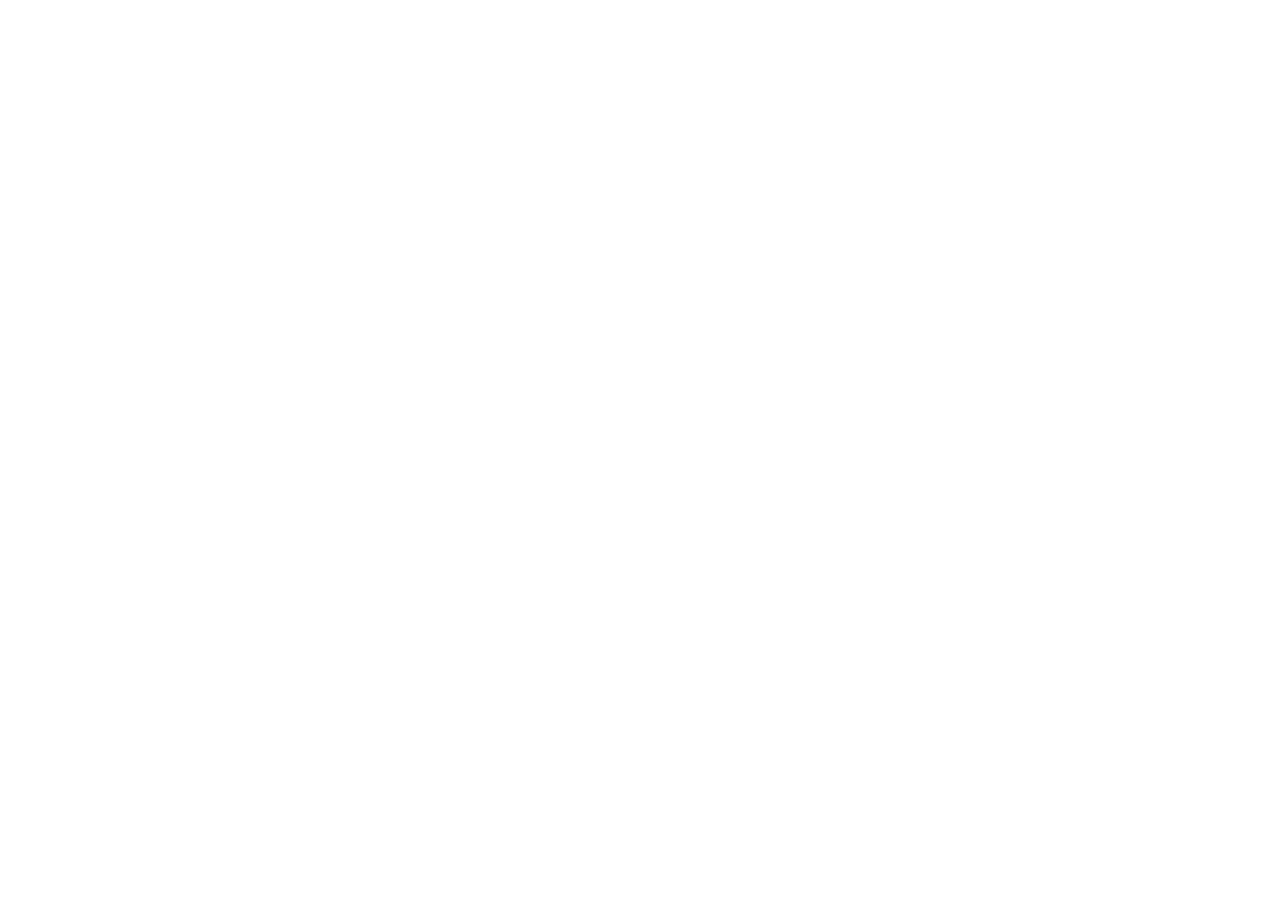
==== index.html @ e89cc383 "v1.0.17" ====
<!doctype html>
<html lang="en">
  <head>
    <meta charset="UTF-8" />
    <link rel="icon" type="image/png" href="/arlet/logo_icon.png" />
    <meta name="viewport" content="width=device-width, initial-scale=1.0" />
    <title>Arlet - Digysoft</title>

    <!-- CSS -->
    <link rel="stylesheet" href="https://cdn.jsdelivr.net/npm/bootstrap-icons@1.11.3/font/bootstrap-icons.min.css">
    <link rel="stylesheet" href="/arlet/charts.min.css">

    <script type="module" crossorigin src="/arlet/assets/index-B8KMs16L.js"></script>
    <link rel="stylesheet" crossorigin href="/arlet/assets/index-BcKcqwCF.css">
  </head>
  <body>
    <div id="root"></div>
  </body>
</html>
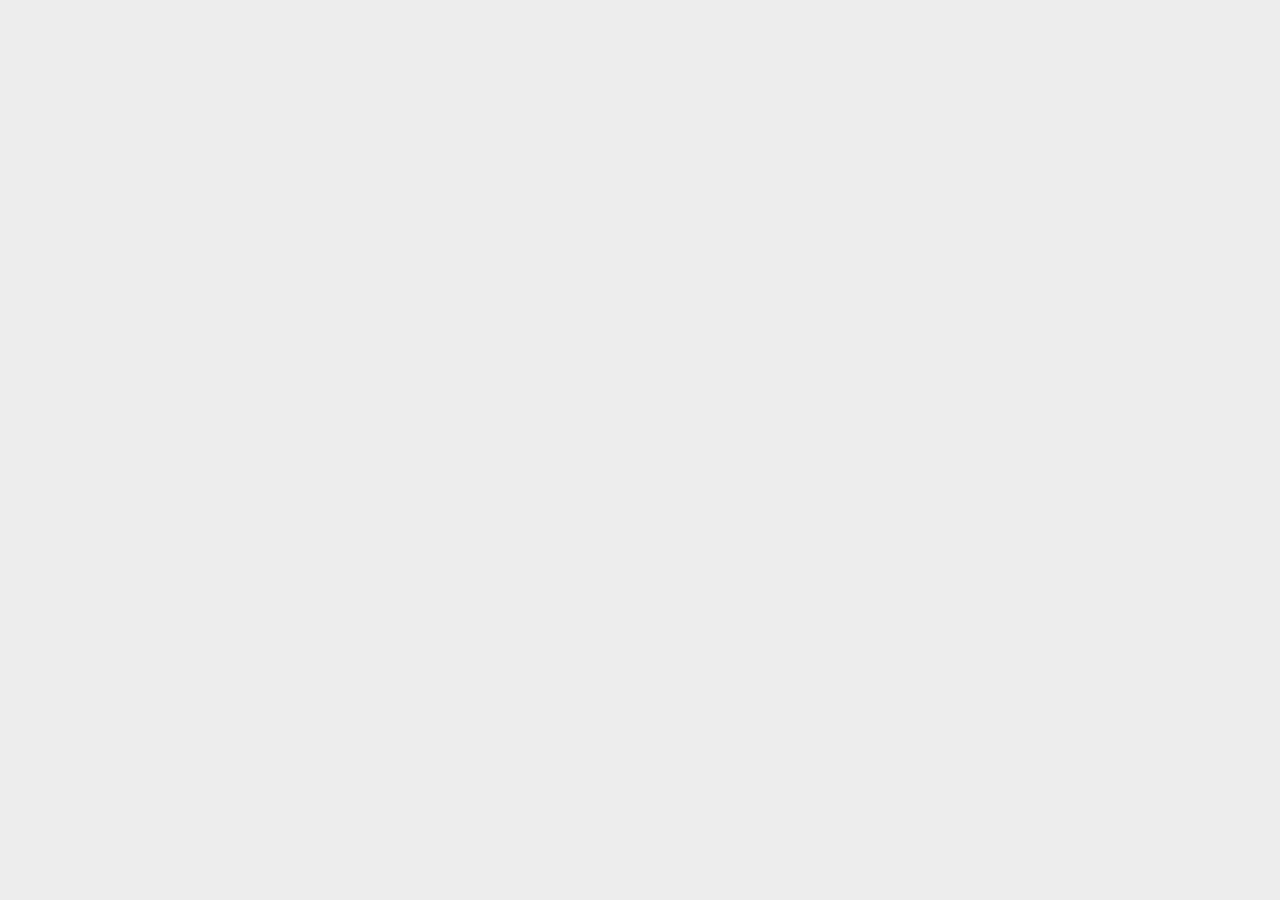
==== commit 635bb9a6: "upd" ====
--- a/index.html
+++ b/index.html
@@ -2,16 +2,16 @@
 <html lang="en">
   <head>
     <meta charset="UTF-8" />
-    <link rel="icon" type="image/png" href="/arlet/logo_icon.png" />
+    <link rel="icon" type="image/png" href="/logo_icon.png" />
     <meta name="viewport" content="width=device-width, initial-scale=1.0" />
     <title>Arlet - Digysoft</title>
 
     <!-- CSS -->
     <link rel="stylesheet" href="https://cdn.jsdelivr.net/npm/bootstrap-icons@1.11.3/font/bootstrap-icons.min.css">
-    <link rel="stylesheet" href="/arlet/charts.min.css">
+    <link rel="stylesheet" href="/charts.min.css">
 
-    <script type="module" crossorigin src="/arlet/assets/index-B8KMs16L.js"></script>
-    <link rel="stylesheet" crossorigin href="/arlet/assets/index-BcKcqwCF.css">
+    <script type="module" crossorigin src="/assets/index-lQNWohNI.js"></script>
+    <link rel="stylesheet" crossorigin href="/assets/index-Amaz5pj3.css">
   </head>
   <body>
     <div id="root"></div>
--- a/charts.min.css
+++ b/charts.min.css
@@ -0,0 +1 @@
+@property --color-1{syntax:"<color>";initial-value:transparent;inherits:true}@property --color-2{syntax:"<color>";initial-value:transparent;inherits:true}@property --color-3{syntax:"<color>";initial-value:transparent;inherits:true}@property --color-4{syntax:"<color>";initial-value:transparent;inherits:true}@property --color-5{syntax:"<color>";initial-value:transparent;inherits:true}@property --color-6{syntax:"<color>";initial-value:transparent;inherits:true}@property --color-7{syntax:"<color>";initial-value:transparent;inherits:true}@property --color-8{syntax:"<color>";initial-value:transparent;inherits:true}@property --color-9{syntax:"<color>";initial-value:transparent;inherits:true}@property --color-10{syntax:"<color>";initial-value:transparent;inherits:true}@property --color{syntax:"<color>";inherits:true}@property --chart-bg-color{syntax:"<color>";inherits:true}@property --aspect-ratio{syntax:"<ratio>";initial-value:auto;inherits:true}@property --labels-size{syntax:"<length>";initial-value:0;inherits:true}@property --labels-align-block{syntax:"<string>";inherits:true}@property --labels-align-inline{syntax:"<string>";inherits:true}@property --primary-axis-width{syntax:"<length>";initial-value:1px;inherits:true}@property --secondary-axes-width{syntax:"<length>";initial-value:1px;inherits:true}@property --data-axes-width{syntax:"<length>";initial-value:1px;inherits:true}@property --legend-border-width{syntax:"<length>";initial-value:1px;inherits:true}@property --primary-axis-style{syntax:"<line-style>";initial-value:solid;inherits:true}@property --secondary-axes-style{syntax:"<line-style>";initial-value:solid;inherits:true}@property --data-axes-style{syntax:"<line-style>";initial-value:solid;inherits:true}@property --legend-border-style{syntax:"<line-style>";initial-value:solid;inherits:true}@property --primary-axis-color{syntax:"<color>";initial-value:transparent;inherits:true}@property --secondary-axes-color{syntax:"<color>";initial-value:transparent;inherits:true}@property --data-axes-color{syntax:"<color>";initial-value:transparent;inherits:true}@property --legend-border-color{syntax:"<color>";initial-value:transparent;inherits:true}@property --start{syntax:"<number>";inherits:true}@property --end{syntax:"<number>";inherits:true}@property --size{syntax:"<number>";inherits:true}@property --line-size{syntax:"<number>";inherits:true}.charts-css{--color-1:rgba(240,50,50,.75);--color-2:rgba(255,180,50,.75);--color-3:rgba(255,220,90,.75);--color-4:rgba(100,210,80,.75);--color-5:rgba(90,165,255,.75);--color-6:rgba(170,90,240,.75);--color-7:hsla(0,0%,71%,.75);--color-8:hsla(0,0%,43%,.75);--color-9:hsla(40,26%,55%,.75);--color-10:rgba(130,50,20,.75);--chart-bg-color:#f5f5f5;--primary-axis-color:#000;--primary-axis-style:solid;--primary-axis-width:1px;--secondary-axes-color:rgba(0,0,0,.15);--secondary-axes-style:solid;--secondary-axes-width:1px;--data-axes-color:rgba(0,0,0,.15);--data-axes-style:solid;--data-axes-width:1px;--legend-border-color:#c8c8c8;--legend-border-style:solid;--legend-border-width:1px;border:0;display:block;height:100%;margin:0 auto;padding:0;position:relative;-webkit-print-color-adjust:exact;print-color-adjust:exact;width:100%}.charts-css,.charts-css *,.charts-css ::after,.charts-css ::before,.charts-css::after,.charts-css::before{-webkit-box-sizing:border-box;box-sizing:border-box}table.charts-css{background-color:transparent;border-collapse:collapse;border-spacing:0;empty-cells:show;overflow:initial}table.charts-css caption,table.charts-css colgroup,table.charts-css tbody,table.charts-css td,table.charts-css th,table.charts-css thead,table.charts-css tr{background-color:transparent;border:0;display:block;margin:0;padding:0}.charts-css.area.show-labels th.hide-label,.charts-css.area.show-labels tr.hide-label th,.charts-css.area:not(.show-labels) tbody tr th,.charts-css.bar.show-labels th.hide-label,.charts-css.bar.show-labels tr.hide-label th,.charts-css.bar:not(.show-labels) tbody tr th,.charts-css.column.show-labels th.hide-label,.charts-css.column.show-labels tr.hide-label th,.charts-css.column:not(.show-labels) tbody tr th,.charts-css.hide-data .data,.charts-css.hide-data .data:not(:focus):not(:focus-within),.charts-css.line.show-labels th.hide-label,.charts-css.line.show-labels tr.hide-label th,.charts-css.line:not(.show-labels) tbody tr th,.charts-css.pie tbody tr th,.charts-css.polar tbody tr,.charts-css.radar tbody tr,.charts-css.radial tbody tr,.charts-css:not(.show-heading) caption,table.charts-css colgroup,table.charts-css tfoot,table.charts-css thead{clip:rect(0,0,0,0);border:0;-webkit-clip-path:inset(50%);clip-path:inset(50%);height:1px;margin:-1px;overflow:hidden;padding:0;position:absolute;white-space:nowrap;width:1px}table.charts-css tbody{position:relative}ol.charts-css,ul.charts-css{list-style-type:none}ol.charts-css li,ul.charts-css li{border:0;margin:0;padding:0}.charts-css.show-heading caption{display:block;width:100%}.charts-css.area tbody tr td:nth-of-type(10n+1)::before,.charts-css.bar tbody tr:nth-of-type(10n+1) td,.charts-css.bar.multiple tbody tr td:nth-of-type(10n+1),.charts-css.column tbody tr:nth-of-type(10n+1) td,.charts-css.column.multiple tbody tr td:nth-of-type(10n+1),.charts-css.line tbody tr td:nth-of-type(10n+1)::before{background:var(--color,var(--color-1))}.charts-css.pie tbody tr:nth-of-type(10n+1) td,.charts-css.pie.multiple tbody tr td:nth-of-type(10n+1){--c:var(--color,var(--color-1,transparent))}.charts-css.area tbody tr td:nth-of-type(10n+2)::before,.charts-css.bar tbody tr:nth-of-type(10n+2) td,.charts-css.bar.multiple tbody tr td:nth-of-type(10n+2),.charts-css.column tbody tr:nth-of-type(10n+2) td,.charts-css.column.multiple tbody tr td:nth-of-type(10n+2),.charts-css.line tbody tr td:nth-of-type(10n+2)::before{background:var(--color,var(--color-2))}.charts-css.pie tbody tr:nth-of-type(10n+2) td,.charts-css.pie.multiple tbody tr td:nth-of-type(10n+2){--c:var(--color,var(--color-2,transparent))}.charts-css.area tbody tr td:nth-of-type(10n+3)::before,.charts-css.bar tbody tr:nth-of-type(10n+3) td,.charts-css.bar.multiple tbody tr td:nth-of-type(10n+3),.charts-css.column tbody tr:nth-of-type(10n+3) td,.charts-css.column.multiple tbody tr td:nth-of-type(10n+3),.charts-css.line tbody tr td:nth-of-type(10n+3)::before{background:var(--color,var(--color-3))}.charts-css.pie tbody tr:nth-of-type(10n+3) td,.charts-css.pie.multiple tbody tr td:nth-of-type(10n+3){--c:var(--color,var(--color-3,transparent))}.charts-css.area tbody tr td:nth-of-type(10n+4)::before,.charts-css.bar tbody tr:nth-of-type(10n+4) td,.charts-css.bar.multiple tbody tr td:nth-of-type(10n+4),.charts-css.column tbody tr:nth-of-type(10n+4) td,.charts-css.column.multiple tbody tr td:nth-of-type(10n+4),.charts-css.line tbody tr td:nth-of-type(10n+4)::before{background:var(--color,var(--color-4))}.charts-css.pie tbody tr:nth-of-type(10n+4) td,.charts-css.pie.multiple tbody tr td:nth-of-type(10n+4){--c:var(--color,var(--color-4,transparent))}.charts-css.area tbody tr td:nth-of-type(10n+5)::before,.charts-css.bar tbody tr:nth-of-type(10n+5) td,.charts-css.bar.multiple tbody tr td:nth-of-type(10n+5),.charts-css.column tbody tr:nth-of-type(10n+5) td,.charts-css.column.multiple tbody tr td:nth-of-type(10n+5),.charts-css.line tbody tr td:nth-of-type(10n+5)::before{background:var(--color,var(--color-5))}.charts-css.pie tbody tr:nth-of-type(10n+5) td,.charts-css.pie.multiple tbody tr td:nth-of-type(10n+5){--c:var(--color,var(--color-5,transparent))}.charts-css.area tbody tr td:nth-of-type(10n+6)::before,.charts-css.bar tbody tr:nth-of-type(10n+6) td,.charts-css.bar.multiple tbody tr td:nth-of-type(10n+6),.charts-css.column tbody tr:nth-of-type(10n+6) td,.charts-css.column.multiple tbody tr td:nth-of-type(10n+6),.charts-css.line tbody tr td:nth-of-type(10n+6)::before{background:var(--color,var(--color-6))}.charts-css.pie tbody tr:nth-of-type(10n+6) td,.charts-css.pie.multiple tbody tr td:nth-of-type(10n+6){--c:var(--color,var(--color-6,transparent))}.charts-css.area tbody tr td:nth-of-type(10n+7)::before,.charts-css.bar tbody tr:nth-of-type(10n+7) td,.charts-css.bar.multiple tbody tr td:nth-of-type(10n+7),.charts-css.column tbody tr:nth-of-type(10n+7) td,.charts-css.column.multiple tbody tr td:nth-of-type(10n+7),.charts-css.line tbody tr td:nth-of-type(10n+7)::before{background:var(--color,var(--color-7))}.charts-css.pie tbody tr:nth-of-type(10n+7) td,.charts-css.pie.multiple tbody tr td:nth-of-type(10n+7){--c:var(--color,var(--color-7,transparent))}.charts-css.area tbody tr td:nth-of-type(10n+8)::before,.charts-css.bar tbody tr:nth-of-type(10n+8) td,.charts-css.bar.multiple tbody tr td:nth-of-type(10n+8),.charts-css.column tbody tr:nth-of-type(10n+8) td,.charts-css.column.multiple tbody tr td:nth-of-type(10n+8),.charts-css.line tbody tr td:nth-of-type(10n+8)::before{background:var(--color,var(--color-8))}.charts-css.pie tbody tr:nth-of-type(10n+8) td,.charts-css.pie.multiple tbody tr td:nth-of-type(10n+8){--c:var(--color,var(--color-8,transparent))}.charts-css.area tbody tr td:nth-of-type(10n+9)::before,.charts-css.bar tbody tr:nth-of-type(10n+9) td,.charts-css.bar.multiple tbody tr td:nth-of-type(10n+9),.charts-css.column tbody tr:nth-of-type(10n+9) td,.charts-css.column.multiple tbody tr td:nth-of-type(10n+9),.charts-css.line tbody tr td:nth-of-type(10n+9)::before{background:var(--color,var(--color-9))}.charts-css.pie tbody tr:nth-of-type(10n+9) td,.charts-css.pie.multiple tbody tr td:nth-of-type(10n+9){--c:var(--color,var(--color-9,transparent))}.charts-css.area tbody tr td:nth-of-type(10n+10)::before,.charts-css.bar tbody tr:nth-of-type(10n+10) td,.charts-css.bar.multiple tbody tr td:nth-of-type(10n+10),.charts-css.column tbody tr:nth-of-type(10n+10) td,.charts-css.column.multiple tbody tr td:nth-of-type(10n+10),.charts-css.line tbody tr td:nth-of-type(10n+10)::before{background:var(--color,var(--color-10))}.charts-css.pie tbody tr:nth-of-type(10n+10) td,.charts-css.pie.multiple tbody tr td:nth-of-type(10n+10){--c:var(--color,var(--color-10,transparent))}.charts-css .data{display:-webkit-box;display:-ms-flexbox;display:flex}.charts-css.show-data-on-hover .data{opacity:0;-webkit-transition-duration:.3s;transition-duration:.3s}.charts-css.pie.show-data-on-hover tbody:hover .data,.charts-css.polar.show-data-on-hover tbody:hover .data,.charts-css.radar.show-data-on-hover tbody:hover .data,.charts-css.radial.show-data-on-hover tbody:hover .data,.charts-css.show-data-on-hover tr:hover .data{opacity:1;-webkit-transition-duration:.3s;transition-duration:.3s}.charts-css.bar.data-center tbody tr td,.charts-css.column.data-center tbody tr td{--data-position:center}.charts-css.bar.data-end.reverse tbody tr td,.charts-css.bar.data-outside.reverse tbody tr td,.charts-css.bar.data-start:not(.reverse) tbody tr td,.charts-css.column.data-end:not(.reverse) tbody tr td,.charts-css.column.data-outside:not(.reverse) tbody tr td,.charts-css.column.data-start.reverse tbody tr td{--data-position:flex-start}.charts-css.bar.data-end:not(.reverse) tbody tr td,.charts-css.bar.data-outside:not(.reverse) tbody tr td,.charts-css.bar.data-start.reverse tbody tr td,.charts-css.column.data-end.reverse tbody tr td,.charts-css.column.data-outside.reverse tbody tr td,.charts-css.column.data-start:not(.reverse) tbody tr td{--data-position:flex-end}.charts-css.bar.data-outside:not(.reverse) tbody tr td .data{-webkit-transform:translateX(100%);transform:translateX(100%)}.charts-css.bar.data-outside.reverse tbody tr td .data{-webkit-transform:translateX(-100%);transform:translateX(-100%)}.charts-css.column.data-outside:not(.reverse) tbody tr td .data,.charts-css.column:not(.reverse) tbody tr td .data.outside{-webkit-transform:translateY(-100%);transform:translateY(-100%)}.charts-css.column.data-outside.reverse tbody tr td .data,.charts-css.column.reverse tbody tr td .data.outside{-webkit-transform:translateY(100%);transform:translateY(100%)}.charts-css.area.reverse tbody tr td .data.inside,.charts-css.area.reverse tbody tr td.inside .data,.charts-css.area:not(.reverse) tbody tr td .data.inside,.charts-css.area:not(.reverse) tbody tr td.inside .data,.charts-css.bar.reverse tbody tr td .data.inside,.charts-css.bar.reverse tbody tr td.inside .data,.charts-css.bar:not(.reverse) tbody tr td .data.inside,.charts-css.bar:not(.reverse) tbody tr td.inside .data,.charts-css.column.reverse tbody tr td .data.inside,.charts-css.column.reverse tbody tr td.inside .data,.charts-css.column:not(.reverse) tbody tr td .data.inside,.charts-css.column:not(.reverse) tbody tr td.inside .data,.charts-css.line.reverse tbody tr td .data.inside,.charts-css.line.reverse tbody tr td.inside .data,.charts-css.line:not(.reverse) tbody tr td .data.inside,.charts-css.line:not(.reverse) tbody tr td.inside .data{-webkit-transform:unset;transform:unset}.charts-css.bar{--labels-size:80px}.charts-css.area:not(.show-labels),.charts-css.bar:not(.show-labels),.charts-css.column:not(.show-labels),.charts-css.line:not(.show-labels){--labels-size:0}.charts-css.bar.show-labels tbody tr th{-webkit-box-orient:horizontal;-webkit-box-direction:normal;-webkit-box-align:var(--labels-align-block,center);-ms-flex-align:var(--labels-align-block,center);align-items:var(--labels-align-block,center);display:-webkit-box;display:-ms-flexbox;display:flex;-ms-flex-direction:row;flex-direction:row;gap:5px}.charts-css.bar.show-labels.reverse.reverse-labels tbody tr th,.charts-css.bar.show-labels:not(.reverse):not(.reverse-labels) tbody tr th{-webkit-box-pack:var(--labels-align-inline,flex-start);-ms-flex-pack:var(--labels-align-inline,flex-start);justify-content:var(--labels-align-inline,flex-start)}.charts-css.bar.show-labels.reverse:not(.reverse-labels) tbody tr th,.charts-css.bar.show-labels:not(.reverse).reverse-labels tbody tr th{-webkit-box-pack:var(--labels-align-inline,flex-end);-ms-flex-pack:var(--labels-align-inline,flex-end);justify-content:var(--labels-align-inline,flex-end)}.charts-css.area,.charts-css.column,.charts-css.line{--labels-size:1.5rem}.charts-css.area.show-labels tbody tr th,.charts-css.column.show-labels tbody tr th,.charts-css.line.show-labels tbody tr th{-webkit-box-orient:vertical;-webkit-box-direction:normal;-webkit-box-align:var(--labels-align-inline,center);-ms-flex-align:var(--labels-align-inline,center);align-items:var(--labels-align-inline,center);display:-webkit-box;display:-ms-flexbox;display:flex;-ms-flex-direction:column;flex-direction:column}.charts-css.area.show-labels.reverse.reverse-labels tbody tr th,.charts-css.area.show-labels:not(.reverse):not(.reverse-labels) tbody tr th,.charts-css.column.show-labels.reverse.reverse-labels tbody tr th,.charts-css.column.show-labels:not(.reverse):not(.reverse-labels) tbody tr th,.charts-css.line.show-labels.reverse.reverse-labels tbody tr th,.charts-css.line.show-labels:not(.reverse):not(.reverse-labels) tbody tr th{-webkit-box-pack:var(--labels-align-block,flex-end);-ms-flex-pack:var(--labels-align-block,flex-end);justify-content:var(--labels-align-block,flex-end)}.charts-css.area.show-labels.reverse:not(.reverse-labels) tbody tr th,.charts-css.area.show-labels:not(.reverse).reverse-labels tbody tr th,.charts-css.column.show-labels.reverse:not(.reverse-labels) tbody tr th,.charts-css.column.show-labels:not(.reverse).reverse-labels tbody tr th,.charts-css.line.show-labels.reverse:not(.reverse-labels) tbody tr th,.charts-css.line.show-labels:not(.reverse).reverse-labels tbody tr th{-webkit-box-pack:var(--labels-align-block,flex-start);-ms-flex-pack:var(--labels-align-block,flex-start);justify-content:var(--labels-align-block,flex-start)}.charts-css.area.labels-align-inline-start tbody tr th,.charts-css.bar.labels-align-inline-start tbody tr th,.charts-css.column.labels-align-inline-start tbody tr th,.charts-css.line.labels-align-inline-start tbody tr th{--labels-align-inline:flex-start}.charts-css.area.labels-align-inline-end tbody tr th,.charts-css.bar.labels-align-inline-end tbody tr th,.charts-css.column.labels-align-inline-end tbody tr th,.charts-css.line.labels-align-inline-end tbody tr th{--labels-align-inline:flex-end}.charts-css.area.labels-align-inline-center tbody tr th,.charts-css.bar.labels-align-inline-center tbody tr th,.charts-css.column.labels-align-inline-center tbody tr th,.charts-css.line.labels-align-inline-center tbody tr th{--labels-align-inline:center}.charts-css.area.labels-align-block-start tbody tr th,.charts-css.bar.labels-align-block-start tbody tr th,.charts-css.column.labels-align-block-start tbody tr th,.charts-css.line.labels-align-block-start tbody tr th{--labels-align-block:flex-start}.charts-css.area.labels-align-block-end tbody tr th,.charts-css.bar.labels-align-block-end tbody tr th,.charts-css.column.labels-align-block-end tbody tr th,.charts-css.line.labels-align-block-end tbody tr th{--labels-align-block:flex-end}.charts-css.area.labels-align-block-center tbody tr th,.charts-css.bar.labels-align-block-center tbody tr th,.charts-css.column.labels-align-block-center tbody tr th,.charts-css.line.labels-align-block-center tbody tr th{--labels-align-block:center}.charts-css.area.show-primary-axis:not(.reverse) tbody tr,.charts-css.column.show-primary-axis:not(.reverse) tbody tr,.charts-css.line.show-primary-axis:not(.reverse) tbody tr{-webkit-border-after:var(--primary-axis-width) var(--primary-axis-style) var(--primary-axis-color);border-block-end:var(--primary-axis-width) var(--primary-axis-style) var(--primary-axis-color)}.charts-css.area.show-primary-axis.reverse tbody tr,.charts-css.column.show-primary-axis.reverse tbody tr,.charts-css.line.show-primary-axis.reverse tbody tr{-webkit-border-before:var(--primary-axis-width) var(--primary-axis-style) var(--primary-axis-color);border-block-start:var(--primary-axis-width) var(--primary-axis-style) var(--primary-axis-color)}.charts-css.area.show-1-secondary-axes:not(.reverse) tbody tr,.charts-css.column.show-1-secondary-axes:not(.reverse) tbody tr,.charts-css.line.show-1-secondary-axes:not(.reverse) tbody tr{background-image:-webkit-gradient(linear,left top,left bottom,from(var(--secondary-axes-color)),to(transparent));background-image:linear-gradient(var(--secondary-axes-color) var(--secondary-axes-width),transparent var(--secondary-axes-width));background-size:100% calc(100% / 1)}.charts-css.area.show-1-secondary-axes.reverse tbody tr,.charts-css.column.show-1-secondary-axes.reverse tbody tr,.charts-css.line.show-1-secondary-axes.reverse tbody tr{background-image:-webkit-gradient(linear,left bottom,left top,from(var(--secondary-axes-color)),to(transparent));background-image:linear-gradient(0deg,var(--secondary-axes-color) var(--secondary-axes-width),transparent var(--secondary-axes-width));background-size:100% calc(100% / 1)}.charts-css.area.show-2-secondary-axes:not(.reverse) tbody tr,.charts-css.column.show-2-secondary-axes:not(.reverse) tbody tr,.charts-css.line.show-2-secondary-axes:not(.reverse) tbody tr{background-image:-webkit-gradient(linear,left top,left bottom,from(var(--secondary-axes-color)),to(transparent));background-image:linear-gradient(var(--secondary-axes-color) var(--secondary-axes-width),transparent var(--secondary-axes-width));background-size:100% calc(100% / 2)}.charts-css.area.show-2-secondary-axes.reverse tbody tr,.charts-css.column.show-2-secondary-axes.reverse tbody tr,.charts-css.line.show-2-secondary-axes.reverse tbody tr{background-image:-webkit-gradient(linear,left bottom,left top,from(var(--secondary-axes-color)),to(transparent));background-image:linear-gradient(0deg,var(--secondary-axes-color) var(--secondary-axes-width),transparent var(--secondary-axes-width));background-size:100% calc(100% / 2)}.charts-css.area.show-3-secondary-axes:not(.reverse) tbody tr,.charts-css.column.show-3-secondary-axes:not(.reverse) tbody tr,.charts-css.line.show-3-secondary-axes:not(.reverse) tbody tr{background-image:-webkit-gradient(linear,left top,left bottom,from(var(--secondary-axes-color)),to(transparent));background-image:linear-gradient(var(--secondary-axes-color) var(--secondary-axes-width),transparent var(--secondary-axes-width));background-size:100% calc(100% / 3)}.charts-css.area.show-3-secondary-axes.reverse tbody tr,.charts-css.column.show-3-secondary-axes.reverse tbody tr,.charts-css.line.show-3-secondary-axes.reverse tbody tr{background-image:-webkit-gradient(linear,left bottom,left top,from(var(--secondary-axes-color)),to(transparent));background-image:linear-gradient(0deg,var(--secondary-axes-color) var(--secondary-axes-width),transparent var(--secondary-axes-width));background-size:100% calc(100% / 3)}.charts-css.area.show-4-secondary-axes:not(.reverse) tbody tr,.charts-css.column.show-4-secondary-axes:not(.reverse) tbody tr,.charts-css.line.show-4-secondary-axes:not(.reverse) tbody tr{background-image:-webkit-gradient(linear,left top,left bottom,from(var(--secondary-axes-color)),to(transparent));background-image:linear-gradient(var(--secondary-axes-color) var(--secondary-axes-width),transparent var(--secondary-axes-width));background-size:100% calc(100% / 4)}.charts-css.area.show-4-secondary-axes.reverse tbody tr,.charts-css.column.show-4-secondary-axes.reverse tbody tr,.charts-css.line.show-4-secondary-axes.reverse tbody tr{background-image:-webkit-gradient(linear,left bottom,left top,from(var(--secondary-axes-color)),to(transparent));background-image:linear-gradient(0deg,var(--secondary-axes-color) var(--secondary-axes-width),transparent var(--secondary-axes-width));background-size:100% calc(100% / 4)}.charts-css.area.show-5-secondary-axes:not(.reverse) tbody tr,.charts-css.column.show-5-secondary-axes:not(.reverse) tbody tr,.charts-css.line.show-5-secondary-axes:not(.reverse) tbody tr{background-image:-webkit-gradient(linear,left top,left bottom,from(var(--secondary-axes-color)),to(transparent));background-image:linear-gradient(var(--secondary-axes-color) var(--secondary-axes-width),transparent var(--secondary-axes-width));background-size:100% calc(100% / 5)}.charts-css.area.show-5-secondary-axes.reverse tbody tr,.charts-css.column.show-5-secondary-axes.reverse tbody tr,.charts-css.line.show-5-secondary-axes.reverse tbody tr{background-image:-webkit-gradient(linear,left bottom,left top,from(var(--secondary-axes-color)),to(transparent));background-image:linear-gradient(0deg,var(--secondary-axes-color) var(--secondary-axes-width),transparent var(--secondary-axes-width));background-size:100% calc(100% / 5)}.charts-css.area.show-6-secondary-axes:not(.reverse) tbody tr,.charts-css.column.show-6-secondary-axes:not(.reverse) tbody tr,.charts-css.line.show-6-secondary-axes:not(.reverse) tbody tr{background-image:-webkit-gradient(linear,left top,left bottom,from(var(--secondary-axes-color)),to(transparent));background-image:linear-gradient(var(--secondary-axes-color) var(--secondary-axes-width),transparent var(--secondary-axes-width));background-size:100% calc(100% / 6)}.charts-css.area.show-6-secondary-axes.reverse tbody tr,.charts-css.column.show-6-secondary-axes.reverse tbody tr,.charts-css.line.show-6-secondary-axes.reverse tbody tr{background-image:-webkit-gradient(linear,left bottom,left top,from(var(--secondary-axes-color)),to(transparent));background-image:linear-gradient(0deg,var(--secondary-axes-color) var(--secondary-axes-width),transparent var(--secondary-axes-width));background-size:100% calc(100% / 6)}.charts-css.area.show-7-secondary-axes:not(.reverse) tbody tr,.charts-css.column.show-7-secondary-axes:not(.reverse) tbody tr,.charts-css.line.show-7-secondary-axes:not(.reverse) tbody tr{background-image:-webkit-gradient(linear,left top,left bottom,from(var(--secondary-axes-color)),to(transparent));background-image:linear-gradient(var(--secondary-axes-color) var(--secondary-axes-width),transparent var(--secondary-axes-width));background-size:100% calc(100% / 7)}.charts-css.area.show-7-secondary-axes.reverse tbody tr,.charts-css.column.show-7-secondary-axes.reverse tbody tr,.charts-css.line.show-7-secondary-axes.reverse tbody tr{background-image:-webkit-gradient(linear,left bottom,left top,from(var(--secondary-axes-color)),to(transparent));background-image:linear-gradient(0deg,var(--secondary-axes-color) var(--secondary-axes-width),transparent var(--secondary-axes-width));background-size:100% calc(100% / 7)}.charts-css.area.show-8-secondary-axes:not(.reverse) tbody tr,.charts-css.column.show-8-secondary-axes:not(.reverse) tbody tr,.charts-css.line.show-8-secondary-axes:not(.reverse) tbody tr{background-image:-webkit-gradient(linear,left top,left bottom,from(var(--secondary-axes-color)),to(transparent));background-image:linear-gradient(var(--secondary-axes-color) var(--secondary-axes-width),transparent var(--secondary-axes-width));background-size:100% calc(100% / 8)}.charts-css.area.show-8-secondary-axes.reverse tbody tr,.charts-css.column.show-8-secondary-axes.reverse tbody tr,.charts-css.line.show-8-secondary-axes.reverse tbody tr{background-image:-webkit-gradient(linear,left bottom,left top,from(var(--secondary-axes-color)),to(transparent));background-image:linear-gradient(0deg,var(--secondary-axes-color) var(--secondary-axes-width),transparent var(--secondary-axes-width));background-size:100% calc(100% / 8)}.charts-css.area.show-9-secondary-axes:not(.reverse) tbody tr,.charts-css.column.show-9-secondary-axes:not(.reverse) tbody tr,.charts-css.line.show-9-secondary-axes:not(.reverse) tbody tr{background-image:-webkit-gradient(linear,left top,left bottom,from(var(--secondary-axes-color)),to(transparent));background-image:linear-gradient(var(--secondary-axes-color) var(--secondary-axes-width),transparent var(--secondary-axes-width));background-size:100% calc(100% / 9)}.charts-css.area.show-9-secondary-axes.reverse tbody tr,.charts-css.column.show-9-secondary-axes.reverse tbody tr,.charts-css.line.show-9-secondary-axes.reverse tbody tr{background-image:-webkit-gradient(linear,left bottom,left top,from(var(--secondary-axes-color)),to(transparent));background-image:linear-gradient(0deg,var(--secondary-axes-color) var(--secondary-axes-width),transparent var(--secondary-axes-width));background-size:100% calc(100% / 9)}.charts-css.area.show-10-secondary-axes:not(.reverse) tbody tr,.charts-css.column.show-10-secondary-axes:not(.reverse) tbody tr,.charts-css.line.show-10-secondary-axes:not(.reverse) tbody tr{background-image:-webkit-gradient(linear,left top,left bottom,from(var(--secondary-axes-color)),to(transparent));background-image:linear-gradient(var(--secondary-axes-color) var(--secondary-axes-width),transparent var(--secondary-axes-width));background-size:100% calc(100% / 10)}.charts-css.area.show-10-secondary-axes.reverse tbody tr,.charts-css.column.show-10-secondary-axes.reverse tbody tr,.charts-css.line.show-10-secondary-axes.reverse tbody tr{background-image:-webkit-gradient(linear,left bottom,left top,from(var(--secondary-axes-color)),to(transparent));background-image:linear-gradient(0deg,var(--secondary-axes-color) var(--secondary-axes-width),transparent var(--secondary-axes-width));background-size:100% calc(100% / 10)}.charts-css.area.show-data-axes tbody tr,.charts-css.area.show-dataset-axes tbody tr td,.charts-css.column.show-data-axes tbody tr,.charts-css.column.show-dataset-axes tbody tr td,.charts-css.line.show-data-axes tbody tr,.charts-css.line.show-dataset-axes tbody tr td{-webkit-border-end:var(--data-axes-width) var(--data-axes-style) var(--data-axes-color);border-inline-end:var(--data-axes-width) var(--data-axes-style) var(--data-axes-color)}.charts-css.area.show-data-axes.reverse-data tbody tr:last-of-type,.charts-css.area.show-data-axes:not(.reverse-data) tbody tr:first-of-type,.charts-css.area.show-dataset-axes.reverse-data tbody tr:last-of-type td,.charts-css.area.show-dataset-axes:not(.reverse-data) tbody tr:first-of-type td,.charts-css.column.show-data-axes.reverse-data tbody tr:last-of-type,.charts-css.column.show-data-axes:not(.reverse-data) tbody tr:first-of-type,.charts-css.column.show-dataset-axes.reverse-data tbody tr:last-of-type td,.charts-css.column.show-dataset-axes:not(.reverse-data) tbody tr:first-of-type td,.charts-css.line.show-data-axes.reverse-data tbody tr:last-of-type,.charts-css.line.show-data-axes:not(.reverse-data) tbody tr:first-of-type,.charts-css.line.show-dataset-axes.reverse-data tbody tr:last-of-type td,.charts-css.line.show-dataset-axes:not(.reverse-data) tbody tr:first-of-type td{-webkit-border-start:var(--data-axes-width) var(--data-axes-style) var(--data-axes-color);border-inline-start:var(--data-axes-width) var(--data-axes-style) var(--data-axes-color)}.charts-css.bar.show-primary-axis:not(.reverse) tbody tr{-webkit-border-start:var(--primary-axis-width) var(--primary-axis-style) var(--primary-axis-color);border-inline-start:var(--primary-axis-width) var(--primary-axis-style) var(--primary-axis-color)}.charts-css.bar.show-primary-axis.reverse tbody tr{-webkit-border-end:var(--primary-axis-width) var(--primary-axis-style) var(--primary-axis-color);border-inline-end:var(--primary-axis-width) var(--primary-axis-style) var(--primary-axis-color)}.charts-css.bar.show-1-secondary-axes:not(.reverse) tbody tr{background-image:-webkit-gradient(linear,right top,left top,from(var(--secondary-axes-color)),to(transparent));background-image:linear-gradient(-90deg,var(--secondary-axes-color) var(--secondary-axes-width),transparent var(--secondary-axes-width));background-size:calc(100% / 1) 100%}.charts-css.bar.show-1-secondary-axes.reverse tbody tr{background-image:-webkit-gradient(linear,left top,right top,from(var(--secondary-axes-color)),to(transparent));background-image:linear-gradient(90deg,var(--secondary-axes-color) var(--secondary-axes-width),transparent var(--secondary-axes-width));background-size:calc(100% / 1) 100%}.charts-css.bar.show-2-secondary-axes:not(.reverse) tbody tr{background-image:-webkit-gradient(linear,right top,left top,from(var(--secondary-axes-color)),to(transparent));background-image:linear-gradient(-90deg,var(--secondary-axes-color) var(--secondary-axes-width),transparent var(--secondary-axes-width));background-size:calc(100% / 2) 100%}.charts-css.bar.show-2-secondary-axes.reverse tbody tr{background-image:-webkit-gradient(linear,left top,right top,from(var(--secondary-axes-color)),to(transparent));background-image:linear-gradient(90deg,var(--secondary-axes-color) var(--secondary-axes-width),transparent var(--secondary-axes-width));background-size:calc(100% / 2) 100%}.charts-css.bar.show-3-secondary-axes:not(.reverse) tbody tr{background-image:-webkit-gradient(linear,right top,left top,from(var(--secondary-axes-color)),to(transparent));background-image:linear-gradient(-90deg,var(--secondary-axes-color) var(--secondary-axes-width),transparent var(--secondary-axes-width));background-size:calc(100% / 3) 100%}.charts-css.bar.show-3-secondary-axes.reverse tbody tr{background-image:-webkit-gradient(linear,left top,right top,from(var(--secondary-axes-color)),to(transparent));background-image:linear-gradient(90deg,var(--secondary-axes-color) var(--secondary-axes-width),transparent var(--secondary-axes-width));background-size:calc(100% / 3) 100%}.charts-css.bar.show-4-secondary-axes:not(.reverse) tbody tr{background-image:-webkit-gradient(linear,right top,left top,from(var(--secondary-axes-color)),to(transparent));background-image:linear-gradient(-90deg,var(--secondary-axes-color) var(--secondary-axes-width),transparent var(--secondary-axes-width));background-size:calc(100% / 4) 100%}.charts-css.bar.show-4-secondary-axes.reverse tbody tr{background-image:-webkit-gradient(linear,left top,right top,from(var(--secondary-axes-color)),to(transparent));background-image:linear-gradient(90deg,var(--secondary-axes-color) var(--secondary-axes-width),transparent var(--secondary-axes-width));background-size:calc(100% / 4) 100%}.charts-css.bar.show-5-secondary-axes:not(.reverse) tbody tr{background-image:-webkit-gradient(linear,right top,left top,from(var(--secondary-axes-color)),to(transparent));background-image:linear-gradient(-90deg,var(--secondary-axes-color) var(--secondary-axes-width),transparent var(--secondary-axes-width));background-size:calc(100% / 5) 100%}.charts-css.bar.show-5-secondary-axes.reverse tbody tr{background-image:-webkit-gradient(linear,left top,right top,from(var(--secondary-axes-color)),to(transparent));background-image:linear-gradient(90deg,var(--secondary-axes-color) var(--secondary-axes-width),transparent var(--secondary-axes-width));background-size:calc(100% / 5) 100%}.charts-css.bar.show-6-secondary-axes:not(.reverse) tbody tr{background-image:-webkit-gradient(linear,right top,left top,from(var(--secondary-axes-color)),to(transparent));background-image:linear-gradient(-90deg,var(--secondary-axes-color) var(--secondary-axes-width),transparent var(--secondary-axes-width));background-size:calc(100% / 6) 100%}.charts-css.bar.show-6-secondary-axes.reverse tbody tr{background-image:-webkit-gradient(linear,left top,right top,from(var(--secondary-axes-color)),to(transparent));background-image:linear-gradient(90deg,var(--secondary-axes-color) var(--secondary-axes-width),transparent var(--secondary-axes-width));background-size:calc(100% / 6) 100%}.charts-css.bar.show-7-secondary-axes:not(.reverse) tbody tr{background-image:-webkit-gradient(linear,right top,left top,from(var(--secondary-axes-color)),to(transparent));background-image:linear-gradient(-90deg,var(--secondary-axes-color) var(--secondary-axes-width),transparent var(--secondary-axes-width));background-size:calc(100% / 7) 100%}.charts-css.bar.show-7-secondary-axes.reverse tbody tr{background-image:-webkit-gradient(linear,left top,right top,from(var(--secondary-axes-color)),to(transparent));background-image:linear-gradient(90deg,var(--secondary-axes-color) var(--secondary-axes-width),transparent var(--secondary-axes-width));background-size:calc(100% / 7) 100%}.charts-css.bar.show-8-secondary-axes:not(.reverse) tbody tr{background-image:-webkit-gradient(linear,right top,left top,from(var(--secondary-axes-color)),to(transparent));background-image:linear-gradient(-90deg,var(--secondary-axes-color) var(--secondary-axes-width),transparent var(--secondary-axes-width));background-size:calc(100% / 8) 100%}.charts-css.bar.show-8-secondary-axes.reverse tbody tr{background-image:-webkit-gradient(linear,left top,right top,from(var(--secondary-axes-color)),to(transparent));background-image:linear-gradient(90deg,var(--secondary-axes-color) var(--secondary-axes-width),transparent var(--secondary-axes-width));background-size:calc(100% / 8) 100%}.charts-css.bar.show-9-secondary-axes:not(.reverse) tbody tr{background-image:-webkit-gradient(linear,right top,left top,from(var(--secondary-axes-color)),to(transparent));background-image:linear-gradient(-90deg,var(--secondary-axes-color) var(--secondary-axes-width),transparent var(--secondary-axes-width));background-size:calc(100% / 9) 100%}.charts-css.bar.show-9-secondary-axes.reverse tbody tr{background-image:-webkit-gradient(linear,left top,right top,from(var(--secondary-axes-color)),to(transparent));background-image:linear-gradient(90deg,var(--secondary-axes-color) var(--secondary-axes-width),transparent var(--secondary-axes-width));background-size:calc(100% / 9) 100%}.charts-css.bar.show-10-secondary-axes:not(.reverse) tbody tr{background-image:-webkit-gradient(linear,right top,left top,from(var(--secondary-axes-color)),to(transparent));background-image:linear-gradient(-90deg,var(--secondary-axes-color) var(--secondary-axes-width),transparent var(--secondary-axes-width));background-size:calc(100% / 10) 100%}.charts-css.bar.show-10-secondary-axes.reverse tbody tr{background-image:-webkit-gradient(linear,left top,right top,from(var(--secondary-axes-color)),to(transparent));background-image:linear-gradient(90deg,var(--secondary-axes-color) var(--secondary-axes-width),transparent var(--secondary-axes-width));background-size:calc(100% / 10) 100%}.charts-css.bar.show-data-axes tbody tr,.charts-css.bar.show-dataset-axes tbody tr td{-webkit-border-after:var(--data-axes-width) var(--data-axes-style) var(--data-axes-color);border-block-end:var(--data-axes-width) var(--data-axes-style) var(--data-axes-color)}.charts-css.bar.show-data-axes.reverse-data tbody tr:last-of-type,.charts-css.bar.show-data-axes:not(.reverse-data) tbody tr:first-of-type,.charts-css.bar.show-dataset-axes.reverse-data tbody tr:last-of-type td,.charts-css.bar.show-dataset-axes:not(.reverse-data) tbody tr:first-of-type td{-webkit-border-before:var(--data-axes-width) var(--data-axes-style) var(--data-axes-color);border-block-start:var(--data-axes-width) var(--data-axes-style) var(--data-axes-color)}.charts-css.pie.show-primary-axis tbody,.charts-css.polar.show-primary-axis tbody,.charts-css.radar.show-primary-axis tbody,.charts-css.radial.show-primary-axis tbody{border:var(--primary-axis-width) var(--primary-axis-style) var(--primary-axis-color)}.charts-css.pie.show-1-secondary-axes tbody::after,.charts-css.polar.show-1-secondary-axes tbody::after,.charts-css.radar.show-1-secondary-axes tbody::after,.charts-css.radial.show-1-secondary-axes tbody::after{background:repeating-radial-gradient(closest-side,transparent 0,transparent calc(100% / 2 - var(--secondary-axes-width)),var(--secondary-axes-color) calc(100% / 2 - var(--secondary-axes-width)),var(--secondary-axes-color) calc(100% / 2),transparent calc(100% / 2 + var(--secondary-axes-width)),transparent calc(100% / 2 + var(--secondary-axes-width)));border-radius:50%;bottom:0;content:"";height:100%;left:0;position:absolute;right:0;top:0;width:100%;z-index:2}.charts-css.pie.show-2-secondary-axes tbody::after,.charts-css.polar.show-2-secondary-axes tbody::after,.charts-css.radar.show-2-secondary-axes tbody::after,.charts-css.radial.show-2-secondary-axes tbody::after{background:repeating-radial-gradient(closest-side,transparent 0,transparent calc(100% / 3 - var(--secondary-axes-width)),var(--secondary-axes-color) calc(100% / 3 - var(--secondary-axes-width)),var(--secondary-axes-color) calc(100% / 3),transparent calc(100% / 3 + var(--secondary-axes-width)),transparent calc(100% / 3 + var(--secondary-axes-width)));border-radius:50%;bottom:0;content:"";height:100%;left:0;position:absolute;right:0;top:0;width:100%;z-index:2}.charts-css.pie.show-3-secondary-axes tbody::after,.charts-css.polar.show-3-secondary-axes tbody::after,.charts-css.radar.show-3-secondary-axes tbody::after,.charts-css.radial.show-3-secondary-axes tbody::after{background:repeating-radial-gradient(closest-side,transparent 0,transparent calc(100% / 4 - var(--secondary-axes-width)),var(--secondary-axes-color) calc(100% / 4 - var(--secondary-axes-width)),var(--secondary-axes-color) calc(100% / 4),transparent calc(100% / 4 + var(--secondary-axes-width)),transparent calc(100% / 4 + var(--secondary-axes-width)));border-radius:50%;bottom:0;content:"";height:100%;left:0;position:absolute;right:0;top:0;width:100%;z-index:2}.charts-css.pie.show-4-secondary-axes tbody::after,.charts-css.polar.show-4-secondary-axes tbody::after,.charts-css.radar.show-4-secondary-axes tbody::after,.charts-css.radial.show-4-secondary-axes tbody::after{background:repeating-radial-gradient(closest-side,transparent 0,transparent calc(100% / 5 - var(--secondary-axes-width)),var(--secondary-axes-color) calc(100% / 5 - var(--secondary-axes-width)),var(--secondary-axes-color) calc(100% / 5),transparent calc(100% / 5 + var(--secondary-axes-width)),transparent calc(100% / 5 + var(--secondary-axes-width)));border-radius:50%;bottom:0;content:"";height:100%;left:0;position:absolute;right:0;top:0;width:100%;z-index:2}.charts-css.pie.show-5-secondary-axes tbody::after,.charts-css.polar.show-5-secondary-axes tbody::after,.charts-css.radar.show-5-secondary-axes tbody::after,.charts-css.radial.show-5-secondary-axes tbody::after{background:repeating-radial-gradient(closest-side,transparent 0,transparent calc(100% / 6 - var(--secondary-axes-width)),var(--secondary-axes-color) calc(100% / 6 - var(--secondary-axes-width)),var(--secondary-axes-color) calc(100% / 6),transparent calc(100% / 6 + var(--secondary-axes-width)),transparent calc(100% / 6 + var(--secondary-axes-width)));border-radius:50%;bottom:0;content:"";height:100%;left:0;position:absolute;right:0;top:0;width:100%;z-index:2}.charts-css.pie.show-6-secondary-axes tbody::after,.charts-css.polar.show-6-secondary-axes tbody::after,.charts-css.radar.show-6-secondary-axes tbody::after,.charts-css.radial.show-6-secondary-axes tbody::after{background:repeating-radial-gradient(closest-side,transparent 0,transparent calc(100% / 7 - var(--secondary-axes-width)),var(--secondary-axes-color) calc(100% / 7 - var(--secondary-axes-width)),var(--secondary-axes-color) calc(100% / 7),transparent calc(100% / 7 + var(--secondary-axes-width)),transparent calc(100% / 7 + var(--secondary-axes-width)));border-radius:50%;bottom:0;content:"";height:100%;left:0;position:absolute;right:0;top:0;width:100%;z-index:2}.charts-css.pie.show-7-secondary-axes tbody::after,.charts-css.polar.show-7-secondary-axes tbody::after,.charts-css.radar.show-7-secondary-axes tbody::after,.charts-css.radial.show-7-secondary-axes tbody::after{background:repeating-radial-gradient(closest-side,transparent 0,transparent calc(100% / 8 - var(--secondary-axes-width)),var(--secondary-axes-color) calc(100% / 8 - var(--secondary-axes-width)),var(--secondary-axes-color) calc(100% / 8),transparent calc(100% / 8 + var(--secondary-axes-width)),transparent calc(100% / 8 + var(--secondary-axes-width)));border-radius:50%;bottom:0;content:"";height:100%;left:0;position:absolute;right:0;top:0;width:100%;z-index:2}.charts-css.pie.show-8-secondary-axes tbody::after,.charts-css.polar.show-8-secondary-axes tbody::after,.charts-css.radar.show-8-secondary-axes tbody::after,.charts-css.radial.show-8-secondary-axes tbody::after{background:repeating-radial-gradient(closest-side,transparent 0,transparent calc(100% / 9 - var(--secondary-axes-width)),var(--secondary-axes-color) calc(100% / 9 - var(--secondary-axes-width)),var(--secondary-axes-color) calc(100% / 9),transparent calc(100% / 9 + var(--secondary-axes-width)),transparent calc(100% / 9 + var(--secondary-axes-width)));border-radius:50%;bottom:0;content:"";height:100%;left:0;position:absolute;right:0;top:0;width:100%;z-index:2}.charts-css.pie.show-9-secondary-axes tbody::after,.charts-css.polar.show-9-secondary-axes tbody::after,.charts-css.radar.show-9-secondary-axes tbody::after,.charts-css.radial.show-9-secondary-axes tbody::after{background:repeating-radial-gradient(closest-side,transparent 0,transparent calc(100% / 10 - var(--secondary-axes-width)),var(--secondary-axes-color) calc(100% / 10 - var(--secondary-axes-width)),var(--secondary-axes-color) calc(100% / 10),transparent calc(100% / 10 + var(--secondary-axes-width)),transparent calc(100% / 10 + var(--secondary-axes-width)));border-radius:50%;bottom:0;content:"";height:100%;left:0;position:absolute;right:0;top:0;width:100%;z-index:2}.charts-css.pie.show-10-secondary-axes tbody::after,.charts-css.polar.show-10-secondary-axes tbody::after,.charts-css.radar.show-10-secondary-axes tbody::after,.charts-css.radial.show-10-secondary-axes tbody::after{background:repeating-radial-gradient(closest-side,transparent 0,transparent calc(100% / 11 - var(--secondary-axes-width)),var(--secondary-axes-color) calc(100% / 11 - var(--secondary-axes-width)),var(--secondary-axes-color) calc(100% / 11),transparent calc(100% / 11 + var(--secondary-axes-width)),transparent calc(100% / 11 + var(--secondary-axes-width)));border-radius:50%;bottom:0;content:"";height:100%;left:0;position:absolute;right:0;top:0;width:100%;z-index:2}.charts-css.legend{border:var(--legend-border-width) var(--legend-border-style) var(--legend-border-color);font-size:1rem;list-style:none;padding:1rem}.charts-css.legend li{-webkit-box-align:center;-ms-flex-align:center;align-items:center;display:-webkit-box;display:-ms-flexbox;display:flex;line-height:2}.charts-css.legend li::before{-webkit-margin-end:.5rem;border-style:solid;border-width:2px;content:"";display:inline-block;margin-inline-end:.5rem;vertical-align:middle}.charts-css.legend li:nth-child(10n+1)::before{background-color:var(--color-1,transparent);border-color:var(--border-color-1,var(--border-color,#000))}.charts-css.legend li:nth-child(10n+2)::before{background-color:var(--color-2,transparent);border-color:var(--border-color-2,var(--border-color,#000))}.charts-css.legend li:nth-child(10n+3)::before{background-color:var(--color-3,transparent);border-color:var(--border-color-3,var(--border-color,#000))}.charts-css.legend li:nth-child(10n+4)::before{background-color:var(--color-4,transparent);border-color:var(--border-color-4,var(--border-color,#000))}.charts-css.legend li:nth-child(10n+5)::before{background-color:var(--color-5,transparent);border-color:var(--border-color-5,var(--border-color,#000))}.charts-css.legend li:nth-child(10n+6)::before{background-color:var(--color-6,transparent);border-color:var(--border-color-6,var(--border-color,#000))}.charts-css.legend li:nth-child(10n+7)::before{background-color:var(--color-7,transparent);border-color:var(--border-color-7,var(--border-color,#000))}.charts-css.legend li:nth-child(10n+8)::before{background-color:var(--color-8,transparent);border-color:var(--border-color-8,var(--border-color,#000))}.charts-css.legend li:nth-child(10n+9)::before{background-color:var(--color-9,transparent);border-color:var(--border-color-9,var(--border-color,#000))}.charts-css.legend li:nth-child(10n+10)::before{background-color:var(--color-10,transparent);border-color:var(--border-color-10,var(--border-color,#000))}.charts-css:not(.legend-inline){-webkit-box-orient:vertical;-ms-flex-direction:column;flex-direction:column;-ms-flex-wrap:nowrap;flex-wrap:nowrap}.charts-css.legend-inline,.charts-css:not(.legend-inline){-webkit-box-direction:normal;display:-webkit-box;display:-ms-flexbox;display:flex}.charts-css.legend-inline{-webkit-box-orient:horizontal;-ms-flex-direction:row;flex-direction:row;-ms-flex-wrap:wrap;flex-wrap:wrap}.charts-css.legend-inline li{-webkit-margin-end:1rem;margin-inline-end:1rem}.charts-css.legend-circle li::before{border-radius:50%;height:1rem;width:1rem}.charts-css.legend-ellipse li::before{border-radius:50%;height:1rem;width:2rem}.charts-css.legend-rhombus li::before,.charts-css.legend-square li::before{border-radius:3px;height:1rem;width:1rem}.charts-css.legend-rhombus li::before{-webkit-transform:rotate(45deg) scale(.85);transform:rotate(45deg) scale(.85)}.charts-css.legend-rectangle li::before{border-radius:3px;height:1rem;width:2rem}.charts-css.legend-line li::before{border-radius:2px;-webkit-box-sizing:content-box;box-sizing:content-box;height:3px;width:2rem}.charts-css .tooltip{background-color:#555;border-radius:6px;bottom:50%;color:#fff;font-size:.9rem;left:50%;opacity:0;padding:5px 10px;position:absolute;text-align:center;-webkit-transform:translateX(-50%);transform:translateX(-50%);-webkit-transition:opacity .3s;transition:opacity .3s;visibility:hidden;width:-webkit-max-content;width:-moz-max-content;width:max-content;z-index:1}.charts-css .tooltip::after{border:5px solid transparent;border-top-color:#555;content:"";left:50%;margin-left:-5px;position:absolute;top:100%}.charts-css td:hover .tooltip{opacity:1;visibility:visible}.charts-css.bar tbody{-webkit-box-pack:justify;-ms-flex-pack:justify;-webkit-box-align:stretch;-ms-flex-align:stretch;align-items:stretch;aspect-ratio:var(--aspect-ratio,auto);display:-webkit-box;display:-ms-flexbox;display:flex;justify-content:space-between;width:100%}.charts-css.area tbody tr,.charts-css.bar tbody tr,.charts-css.column tbody tr,.charts-css.line tbody tr{-webkit-box-pack:start;-ms-flex-pack:start;-webkit-box-flex:1;-ms-flex-positive:1;-ms-flex-negative:1;-ms-flex-preferred-size:0;display:-webkit-box;display:-ms-flexbox;display:flex;flex-basis:0;flex-grow:1;flex-shrink:1;justify-content:flex-start;overflow-wrap:anywhere;position:relative}.charts-css.bar tbody tr th{bottom:0;left:0;position:absolute;right:0;top:0;width:var(--labels-size)}.charts-css.bar tbody tr td{-webkit-box-align:center;-ms-flex-align:center;-webkit-padding-before:10px;-webkit-padding-after:10px;align-items:center;display:-webkit-box;display:-ms-flexbox;display:flex;height:100%;min-height:1rem;padding-block-end:10px;padding-block-start:10px;position:relative;width:calc(100% * var(--end, var(--size, 1)))}.charts-css.bar:not(.reverse) tbody tr td{-webkit-box-pack:var(--data-position,flex-end);-ms-flex-pack:var(--data-position,flex-end);justify-content:var(--data-position,flex-end)}.charts-css.bar:not(.reverse) tbody tr td .data.outside{-webkit-transform:translateX(100%);transform:translateX(100%);white-space:nowrap}.charts-css.bar.reverse tbody tr td{-webkit-box-pack:var(--data-position,flex-start);-ms-flex-pack:var(--data-position,flex-start);justify-content:var(--data-position,flex-start)}.charts-css.bar.reverse tbody tr td .data.outside{-webkit-transform:translateX(-100%);transform:translateX(-100%);white-space:nowrap}.charts-css.area.reverse tbody tr,.charts-css.area:not(.reverse) tbody tr td .data,.charts-css.bar:not(.reverse) tbody tr,.charts-css.column.reverse tbody tr,.charts-css.line.reverse tbody tr,.charts-css.line:not(.reverse) tbody tr td .data{-webkit-box-align:start;-ms-flex-align:start;align-items:flex-start}.charts-css.area.reverse tbody tr td .data,.charts-css.area:not(.reverse) tbody tr,.charts-css.bar.reverse tbody tr,.charts-css.column:not(.reverse) tbody tr,.charts-css.line.reverse tbody tr td .data,.charts-css.line:not(.reverse) tbody tr{-webkit-box-align:end;-ms-flex-align:end;align-items:flex-end}.charts-css.bar.reverse-labels.reverse tbody tr,.charts-css.bar:not(.reverse-labels):not(.reverse) tbody tr{-webkit-margin-start:var(--labels-size);margin-inline-start:var(--labels-size)}.charts-css.bar:not(.reverse-labels):not(.reverse) tbody tr th{-webkit-margin-end:auto;-webkit-margin-start:calc(-1 * var(--labels-size) - var(--primary-axis-width));margin-inline-end:auto;margin-inline-start:calc(-1 * var(--labels-size) - var(--primary-axis-width))}.charts-css.bar.reverse-labels:not(.reverse) tbody tr,.charts-css.bar:not(.reverse-labels).reverse tbody tr{-webkit-margin-end:var(--labels-size);margin-inline-end:var(--labels-size)}.charts-css.bar:not(.reverse-labels).reverse tbody tr th{-webkit-margin-start:auto;-webkit-margin-end:calc(-1 * var(--labels-size) - var(--primary-axis-width));margin-inline-end:calc(-1 * var(--labels-size) - var(--primary-axis-width));margin-inline-start:auto}.charts-css.bar.reverse-labels:not(.reverse) tbody tr th{-webkit-margin-start:auto;-webkit-margin-end:calc(-1 * var(--labels-size));margin-inline-end:calc(-1 * var(--labels-size));margin-inline-start:auto}.charts-css.bar.reverse-labels.reverse tbody tr th{-webkit-margin-end:auto;-webkit-margin-start:calc(-1 * var(--labels-size));margin-inline-end:auto;margin-inline-start:calc(-1 * var(--labels-size))}.charts-css.bar:not(.stacked) tbody tr td,.charts-css.column:not(.stacked) tbody tr td{-webkit-box-flex:1;-ms-flex-positive:1;-ms-flex-negative:1;-ms-flex-preferred-size:0;flex-basis:0;flex-grow:1;flex-shrink:1}.charts-css.bar.stacked tbody tr td,.charts-css.column.stacked tbody tr td{-webkit-box-flex:unset;-ms-flex-positive:unset;-ms-flex-negative:unset;-ms-flex-preferred-size:unset;flex-basis:unset;flex-grow:unset;flex-shrink:unset}.charts-css.area:not(.reverse) tbody tr th,.charts-css.bar.stacked.reverse-datasets tbody tr,.charts-css.column.stacked.reverse-datasets tbody tr,.charts-css.column:not(.reverse) tbody tr th,.charts-css.line:not(.reverse) tbody tr th{-webkit-box-pack:end;-ms-flex-pack:end;justify-content:flex-end}.charts-css.bar:not(.reverse-data) tbody,.charts-css.bar:not(.reverse-datasets):not(.stacked) tbody tr,.charts-css.column.reverse-datasets.stacked:not(.reverse) tbody tr,.charts-css.column:not(.reverse-datasets).stacked.reverse tbody tr{-webkit-box-orient:vertical;-webkit-box-direction:normal;-ms-flex-direction:column;flex-direction:column}.charts-css.bar.reverse-data tbody,.charts-css.bar.reverse-datasets:not(.stacked) tbody tr,.charts-css.column.reverse-datasets.stacked.reverse tbody tr,.charts-css.column:not(.reverse-datasets).stacked:not(.reverse) tbody tr{-webkit-box-orient:vertical;-webkit-box-direction:reverse;-ms-flex-direction:column-reverse;flex-direction:column-reverse}.charts-css.area:not(.reverse-data) tbody,.charts-css.area:not(.reverse-datasets) tbody tr,.charts-css.bar.reverse-datasets.stacked.reverse tbody tr,.charts-css.bar:not(.reverse-datasets).stacked:not(.reverse) tbody tr,.charts-css.column.reverse-labels.reverse-data tbody,.charts-css.column:not(.reverse-datasets):not(.stacked) tbody tr,.charts-css.column:not(.reverse-labels):not(.reverse-data) tbody,.charts-css.line:not(.reverse-data) tbody,.charts-css.line:not(.reverse-datasets) tbody tr{-webkit-box-orient:horizontal;-webkit-box-direction:normal;-ms-flex-direction:row;flex-direction:row}.charts-css.area.reverse-data tbody,.charts-css.area.reverse-datasets tbody tr,.charts-css.bar.reverse-datasets.stacked:not(.reverse) tbody tr,.charts-css.bar:not(.reverse-datasets).stacked.reverse tbody tr,.charts-css.column.reverse-datasets:not(.stacked) tbody tr,.charts-css.column.reverse-labels:not(.reverse-data) tbody,.charts-css.column:not(.reverse-labels).reverse-data tbody,.charts-css.line.reverse-data tbody,.charts-css.line.reverse-datasets tbody tr{-webkit-box-orient:horizontal;-webkit-box-direction:reverse;-ms-flex-direction:row-reverse;flex-direction:row-reverse}.charts-css.bar.data-spacing-1 tbody tr{-webkit-padding-before:1px;-webkit-padding-after:1px;padding-block-end:1px;padding-block-start:1px}.charts-css.bar.data-spacing-2 tbody tr{-webkit-padding-before:2px;-webkit-padding-after:2px;padding-block-end:2px;padding-block-start:2px}.charts-css.bar.data-spacing-3 tbody tr{-webkit-padding-before:3px;-webkit-padding-after:3px;padding-block-end:3px;padding-block-start:3px}.charts-css.bar.data-spacing-4 tbody tr{-webkit-padding-before:4px;-webkit-padding-after:4px;padding-block-end:4px;padding-block-start:4px}.charts-css.bar.data-spacing-5 tbody tr{-webkit-padding-before:5px;-webkit-padding-after:5px;padding-block-end:5px;padding-block-start:5px}.charts-css.bar.data-spacing-6 tbody tr{-webkit-padding-before:6px;-webkit-padding-after:6px;padding-block-end:6px;padding-block-start:6px}.charts-css.bar.data-spacing-7 tbody tr{-webkit-padding-before:7px;-webkit-padding-after:7px;padding-block-end:7px;padding-block-start:7px}.charts-css.bar.data-spacing-8 tbody tr{-webkit-padding-before:8px;-webkit-padding-after:8px;padding-block-end:8px;padding-block-start:8px}.charts-css.bar.data-spacing-9 tbody tr{-webkit-padding-before:9px;-webkit-padding-after:9px;padding-block-end:9px;padding-block-start:9px}.charts-css.bar.data-spacing-10 tbody tr{-webkit-padding-before:10px;-webkit-padding-after:10px;padding-block-end:10px;padding-block-start:10px}.charts-css.bar.data-spacing-11 tbody tr{-webkit-padding-before:11px;-webkit-padding-after:11px;padding-block-end:11px;padding-block-start:11px}.charts-css.bar.data-spacing-12 tbody tr{-webkit-padding-before:12px;-webkit-padding-after:12px;padding-block-end:12px;padding-block-start:12px}.charts-css.bar.data-spacing-13 tbody tr{-webkit-padding-before:13px;-webkit-padding-after:13px;padding-block-end:13px;padding-block-start:13px}.charts-css.bar.data-spacing-14 tbody tr{-webkit-padding-before:14px;-webkit-padding-after:14px;padding-block-end:14px;padding-block-start:14px}.charts-css.bar.data-spacing-15 tbody tr{-webkit-padding-before:15px;-webkit-padding-after:15px;padding-block-end:15px;padding-block-start:15px}.charts-css.bar.data-spacing-16 tbody tr{-webkit-padding-before:16px;-webkit-padding-after:16px;padding-block-end:16px;padding-block-start:16px}.charts-css.bar.data-spacing-17 tbody tr{-webkit-padding-before:17px;-webkit-padding-after:17px;padding-block-end:17px;padding-block-start:17px}.charts-css.bar.data-spacing-18 tbody tr{-webkit-padding-before:18px;-webkit-padding-after:18px;padding-block-end:18px;padding-block-start:18px}.charts-css.bar.data-spacing-19 tbody tr{-webkit-padding-before:19px;-webkit-padding-after:19px;padding-block-end:19px;padding-block-start:19px}.charts-css.bar.data-spacing-20 tbody tr{-webkit-padding-before:20px;-webkit-padding-after:20px;padding-block-end:20px;padding-block-start:20px}.charts-css.bar.datasets-spacing-1 tbody tr td{-webkit-margin-before:1px;-webkit-margin-after:1px;margin-block-end:1px;margin-block-start:1px}.charts-css.bar.datasets-spacing-2 tbody tr td{-webkit-margin-before:2px;-webkit-margin-after:2px;margin-block-end:2px;margin-block-start:2px}.charts-css.bar.datasets-spacing-3 tbody tr td{-webkit-margin-before:3px;-webkit-margin-after:3px;margin-block-end:3px;margin-block-start:3px}.charts-css.bar.datasets-spacing-4 tbody tr td{-webkit-margin-before:4px;-webkit-margin-after:4px;margin-block-end:4px;margin-block-start:4px}.charts-css.bar.datasets-spacing-5 tbody tr td{-webkit-margin-before:5px;-webkit-margin-after:5px;margin-block-end:5px;margin-block-start:5px}.charts-css.bar.datasets-spacing-6 tbody tr td{-webkit-margin-before:6px;-webkit-margin-after:6px;margin-block-end:6px;margin-block-start:6px}.charts-css.bar.datasets-spacing-7 tbody tr td{-webkit-margin-before:7px;-webkit-margin-after:7px;margin-block-end:7px;margin-block-start:7px}.charts-css.bar.datasets-spacing-8 tbody tr td{-webkit-margin-before:8px;-webkit-margin-after:8px;margin-block-end:8px;margin-block-start:8px}.charts-css.bar.datasets-spacing-9 tbody tr td{-webkit-margin-before:9px;-webkit-margin-after:9px;margin-block-end:9px;margin-block-start:9px}.charts-css.bar.datasets-spacing-10 tbody tr td{-webkit-margin-before:10px;-webkit-margin-after:10px;margin-block-end:10px;margin-block-start:10px}.charts-css.bar.datasets-spacing-11 tbody tr td{-webkit-margin-before:11px;-webkit-margin-after:11px;margin-block-end:11px;margin-block-start:11px}.charts-css.bar.datasets-spacing-12 tbody tr td{-webkit-margin-before:12px;-webkit-margin-after:12px;margin-block-end:12px;margin-block-start:12px}.charts-css.bar.datasets-spacing-13 tbody tr td{-webkit-margin-before:13px;-webkit-margin-after:13px;margin-block-end:13px;margin-block-start:13px}.charts-css.bar.datasets-spacing-14 tbody tr td{-webkit-margin-before:14px;-webkit-margin-after:14px;margin-block-end:14px;margin-block-start:14px}.charts-css.bar.datasets-spacing-15 tbody tr td{-webkit-margin-before:15px;-webkit-margin-after:15px;margin-block-end:15px;margin-block-start:15px}.charts-css.bar.datasets-spacing-16 tbody tr td{-webkit-margin-before:16px;-webkit-margin-after:16px;margin-block-end:16px;margin-block-start:16px}.charts-css.bar.datasets-spacing-17 tbody tr td{-webkit-margin-before:17px;-webkit-margin-after:17px;margin-block-end:17px;margin-block-start:17px}.charts-css.bar.datasets-spacing-18 tbody tr td{-webkit-margin-before:18px;-webkit-margin-after:18px;margin-block-end:18px;margin-block-start:18px}.charts-css.bar.datasets-spacing-19 tbody tr td{-webkit-margin-before:19px;-webkit-margin-after:19px;margin-block-end:19px;margin-block-start:19px}.charts-css.bar.datasets-spacing-20 tbody tr td{-webkit-margin-before:20px;-webkit-margin-after:20px;margin-block-end:20px;margin-block-start:20px}.charts-css.area tbody,.charts-css.column tbody,.charts-css.line tbody{-webkit-box-pack:justify;-ms-flex-pack:justify;-webkit-box-align:stretch;-ms-flex-align:stretch;align-items:stretch;aspect-ratio:var(--aspect-ratio,21/9);display:-webkit-box;display:-ms-flexbox;display:flex;justify-content:space-between;width:100%}.charts-css.area tbody tr th,.charts-css.column tbody tr th,.charts-css.line tbody tr th{bottom:0;height:var(--labels-size);left:0;position:absolute;right:0;top:0}.charts-css.column tbody tr td{-webkit-box-pack:center;-ms-flex-pack:center;display:-webkit-box;display:-ms-flexbox;display:flex;height:calc(100% * var(--end, var(--size, 1)));justify-content:center;position:relative;width:100%}.charts-css.column:not(.reverse) tbody tr td{-webkit-box-align:var(--data-position,flex-start);-ms-flex-align:var(--data-position,flex-start);align-items:var(--data-position,flex-start)}.charts-css.column.reverse tbody tr td{-webkit-box-align:var(--data-position,flex-end);-ms-flex-align:var(--data-position,flex-end);align-items:var(--data-position,flex-end)}.charts-css.area.reverse tbody tr td,.charts-css.area:not(.reverse) tbody tr td,.charts-css.column.reverse tbody tr td,.charts-css.column:not(.reverse) tbody tr td,.charts-css.line.reverse tbody tr td,.charts-css.line:not(.reverse) tbody tr td{-webkit-box-pack:center;-ms-flex-pack:center;justify-content:center}.charts-css.area.reverse tbody tr th,.charts-css.column.reverse tbody tr th,.charts-css.line.reverse tbody tr th{-webkit-box-pack:start;-ms-flex-pack:start;justify-content:flex-start}.charts-css.area.reverse-labels.reverse tbody tr,.charts-css.area:not(.reverse-labels):not(.reverse) tbody tr,.charts-css.column.reverse-labels.reverse tbody tr,.charts-css.column:not(.reverse-labels):not(.reverse) tbody tr,.charts-css.line.reverse-labels.reverse tbody tr,.charts-css.line:not(.reverse-labels):not(.reverse) tbody tr{-webkit-margin-after:var(--labels-size);margin-block-end:var(--labels-size)}.charts-css.area:not(.reverse-labels):not(.reverse) tbody tr th,.charts-css.column:not(.reverse-labels):not(.reverse) tbody tr th,.charts-css.line:not(.reverse-labels):not(.reverse) tbody tr th{-webkit-margin-before:auto;-webkit-margin-after:calc(-1 * var(--labels-size) - var(--primary-axis-width));margin-block-end:calc(-1 * var(--labels-size) - var(--primary-axis-width));margin-block-start:auto}.charts-css.area.reverse-labels:not(.reverse) tbody tr,.charts-css.area:not(.reverse-labels).reverse tbody tr,.charts-css.column.reverse-labels:not(.reverse) tbody tr,.charts-css.column:not(.reverse-labels).reverse tbody tr,.charts-css.line.reverse-labels:not(.reverse) tbody tr,.charts-css.line:not(.reverse-labels).reverse tbody tr{-webkit-margin-before:var(--labels-size);margin-block-start:var(--labels-size)}.charts-css.area:not(.reverse-labels).reverse tbody tr th,.charts-css.column:not(.reverse-labels).reverse tbody tr th,.charts-css.line:not(.reverse-labels).reverse tbody tr th{-webkit-margin-after:auto;-webkit-margin-before:calc(-1 * var(--labels-size) - var(--primary-axis-width));margin-block-end:auto;margin-block-start:calc(-1 * var(--labels-size) - var(--primary-axis-width))}.charts-css.area.reverse-labels:not(.reverse) tbody tr th,.charts-css.column.reverse-labels:not(.reverse) tbody tr th,.charts-css.line.reverse-labels:not(.reverse) tbody tr th{-webkit-margin-after:auto;-webkit-margin-before:calc(-1 * var(--labels-size));margin-block-end:auto;margin-block-start:calc(-1 * var(--labels-size))}.charts-css.area.reverse-labels.reverse tbody tr th,.charts-css.column.reverse-labels.reverse tbody tr th,.charts-css.line.reverse-labels.reverse tbody tr th{-webkit-margin-before:auto;-webkit-margin-after:calc(-1 * var(--labels-size));margin-block-end:calc(-1 * var(--labels-size));margin-block-start:auto}.charts-css.column.data-spacing-1 tbody tr{-webkit-padding-start:1px;-webkit-padding-end:1px;padding-inline-end:1px;padding-inline-start:1px}.charts-css.column.data-spacing-2 tbody tr{-webkit-padding-start:2px;-webkit-padding-end:2px;padding-inline-end:2px;padding-inline-start:2px}.charts-css.column.data-spacing-3 tbody tr{-webkit-padding-start:3px;-webkit-padding-end:3px;padding-inline-end:3px;padding-inline-start:3px}.charts-css.column.data-spacing-4 tbody tr{-webkit-padding-start:4px;-webkit-padding-end:4px;padding-inline-end:4px;padding-inline-start:4px}.charts-css.column.data-spacing-5 tbody tr{-webkit-padding-start:5px;-webkit-padding-end:5px;padding-inline-end:5px;padding-inline-start:5px}.charts-css.column.data-spacing-6 tbody tr{-webkit-padding-start:6px;-webkit-padding-end:6px;padding-inline-end:6px;padding-inline-start:6px}.charts-css.column.data-spacing-7 tbody tr{-webkit-padding-start:7px;-webkit-padding-end:7px;padding-inline-end:7px;padding-inline-start:7px}.charts-css.column.data-spacing-8 tbody tr{-webkit-padding-start:8px;-webkit-padding-end:8px;padding-inline-end:8px;padding-inline-start:8px}.charts-css.column.data-spacing-9 tbody tr{-webkit-padding-start:9px;-webkit-padding-end:9px;padding-inline-end:9px;padding-inline-start:9px}.charts-css.column.data-spacing-10 tbody tr{-webkit-padding-start:10px;-webkit-padding-end:10px;padding-inline-end:10px;padding-inline-start:10px}.charts-css.column.data-spacing-11 tbody tr{-webkit-padding-start:11px;-webkit-padding-end:11px;padding-inline-end:11px;padding-inline-start:11px}.charts-css.column.data-spacing-12 tbody tr{-webkit-padding-start:12px;-webkit-padding-end:12px;padding-inline-end:12px;padding-inline-start:12px}.charts-css.column.data-spacing-13 tbody tr{-webkit-padding-start:13px;-webkit-padding-end:13px;padding-inline-end:13px;padding-inline-start:13px}.charts-css.column.data-spacing-14 tbody tr{-webkit-padding-start:14px;-webkit-padding-end:14px;padding-inline-end:14px;padding-inline-start:14px}.charts-css.column.data-spacing-15 tbody tr{-webkit-padding-start:15px;-webkit-padding-end:15px;padding-inline-end:15px;padding-inline-start:15px}.charts-css.column.data-spacing-16 tbody tr{-webkit-padding-start:16px;-webkit-padding-end:16px;padding-inline-end:16px;padding-inline-start:16px}.charts-css.column.data-spacing-17 tbody tr{-webkit-padding-start:17px;-webkit-padding-end:17px;padding-inline-end:17px;padding-inline-start:17px}.charts-css.column.data-spacing-18 tbody tr{-webkit-padding-start:18px;-webkit-padding-end:18px;padding-inline-end:18px;padding-inline-start:18px}.charts-css.column.data-spacing-19 tbody tr{-webkit-padding-start:19px;-webkit-padding-end:19px;padding-inline-end:19px;padding-inline-start:19px}.charts-css.column.data-spacing-20 tbody tr{-webkit-padding-start:20px;-webkit-padding-end:20px;padding-inline-end:20px;padding-inline-start:20px}.charts-css.column.datasets-spacing-1 tbody tr td{-webkit-margin-start:1px;-webkit-margin-end:1px;margin-inline-end:1px;margin-inline-start:1px}.charts-css.column.datasets-spacing-2 tbody tr td{-webkit-margin-start:2px;-webkit-margin-end:2px;margin-inline-end:2px;margin-inline-start:2px}.charts-css.column.datasets-spacing-3 tbody tr td{-webkit-margin-start:3px;-webkit-margin-end:3px;margin-inline-end:3px;margin-inline-start:3px}.charts-css.column.datasets-spacing-4 tbody tr td{-webkit-margin-start:4px;-webkit-margin-end:4px;margin-inline-end:4px;margin-inline-start:4px}.charts-css.column.datasets-spacing-5 tbody tr td{-webkit-margin-start:5px;-webkit-margin-end:5px;margin-inline-end:5px;margin-inline-start:5px}.charts-css.column.datasets-spacing-6 tbody tr td{-webkit-margin-start:6px;-webkit-margin-end:6px;margin-inline-end:6px;margin-inline-start:6px}.charts-css.column.datasets-spacing-7 tbody tr td{-webkit-margin-start:7px;-webkit-margin-end:7px;margin-inline-end:7px;margin-inline-start:7px}.charts-css.column.datasets-spacing-8 tbody tr td{-webkit-margin-start:8px;-webkit-margin-end:8px;margin-inline-end:8px;margin-inline-start:8px}.charts-css.column.datasets-spacing-9 tbody tr td{-webkit-margin-start:9px;-webkit-margin-end:9px;margin-inline-end:9px;margin-inline-start:9px}.charts-css.column.datasets-spacing-10 tbody tr td{-webkit-margin-start:10px;-webkit-margin-end:10px;margin-inline-end:10px;margin-inline-start:10px}.charts-css.column.datasets-spacing-11 tbody tr td{-webkit-margin-start:11px;-webkit-margin-end:11px;margin-inline-end:11px;margin-inline-start:11px}.charts-css.column.datasets-spacing-12 tbody tr td{-webkit-margin-start:12px;-webkit-margin-end:12px;margin-inline-end:12px;margin-inline-start:12px}.charts-css.column.datasets-spacing-13 tbody tr td{-webkit-margin-start:13px;-webkit-margin-end:13px;margin-inline-end:13px;margin-inline-start:13px}.charts-css.column.datasets-spacing-14 tbody tr td{-webkit-margin-start:14px;-webkit-margin-end:14px;margin-inline-end:14px;margin-inline-start:14px}.charts-css.column.datasets-spacing-15 tbody tr td{-webkit-margin-start:15px;-webkit-margin-end:15px;margin-inline-end:15px;margin-inline-start:15px}.charts-css.column.datasets-spacing-16 tbody tr td{-webkit-margin-start:16px;-webkit-margin-end:16px;margin-inline-end:16px;margin-inline-start:16px}.charts-css.column.datasets-spacing-17 tbody tr td{-webkit-margin-start:17px;-webkit-margin-end:17px;margin-inline-end:17px;margin-inline-start:17px}.charts-css.column.datasets-spacing-18 tbody tr td{-webkit-margin-start:18px;-webkit-margin-end:18px;margin-inline-end:18px;margin-inline-start:18px}.charts-css.column.datasets-spacing-19 tbody tr td{-webkit-margin-start:19px;-webkit-margin-end:19px;margin-inline-end:19px;margin-inline-start:19px}.charts-css.column.datasets-spacing-20 tbody tr td{-webkit-margin-start:20px;-webkit-margin-end:20px;margin-inline-end:20px;margin-inline-start:20px}.charts-css.area tbody tr td,.charts-css.line tbody tr td{-webkit-box-orient:vertical;-webkit-box-direction:normal;bottom:0;display:-webkit-box;display:-ms-flexbox;display:flex;-ms-flex-flow:column;flex-flow:column;height:100%;left:0;position:absolute;right:0;top:0;width:100%;z-index:0}.charts-css.area tbody tr td::before,.charts-css.line tbody tr td::before{bottom:0;content:"";left:0;position:absolute;right:0;top:0;z-index:-1}.charts-css.area tbody tr td::after,.charts-css.line tbody tr td::after,.charts-css.pie tbody tr td::after{content:"";width:100%}.charts-css.area.reverse:not(.reverse-data) tbody tr td,.charts-css.area:not(.reverse):not(.reverse-data) tbody tr td,.charts-css.line.reverse:not(.reverse-data) tbody tr td,.charts-css.line:not(.reverse):not(.reverse-data) tbody tr td{-webkit-box-pack:end;-ms-flex-pack:end;-webkit-box-align:end;-ms-flex-align:end;align-items:flex-end;justify-content:flex-end}.charts-css.area:not(.reverse):not(.reverse-data) tbody tr td::before{-webkit-clip-path:polygon(0 calc(100% * (1 - var(--start, var(--end, var(--size))))),100% calc(100% * (1 - var(--end, var(--size)))),100% 100%,0 100%);clip-path:polygon(0 calc(100% * (1 - var(--start, var(--end, var(--size))))),100% calc(100% * (1 - var(--end, var(--size)))),100% 100%,0 100%)}.charts-css.area.reverse:not(.reverse-data) tbody tr td .data,.charts-css.area:not(.reverse):not(.reverse-data) tbody tr td .data,.charts-css.line.reverse:not(.reverse-data) tbody tr td .data,.charts-css.line:not(.reverse):not(.reverse-data) tbody tr td .data{-webkit-transform:translateX(50%);transform:translateX(50%)}.charts-css.area:not(.reverse).reverse-data tbody tr td::after,.charts-css.area:not(.reverse):not(.reverse-data) tbody tr td::after,.charts-css.line:not(.reverse).reverse-data tbody tr td::after,.charts-css.line:not(.reverse):not(.reverse-data) tbody tr td::after{height:calc(100% * var(--end, var(--size)))}.charts-css.area.reverse.reverse-data tbody tr td,.charts-css.area:not(.reverse).reverse-data tbody tr td,.charts-css.line.reverse.reverse-data tbody tr td,.charts-css.line:not(.reverse).reverse-data tbody tr td{-webkit-box-pack:end;-ms-flex-pack:end;-webkit-box-align:start;-ms-flex-align:start;align-items:flex-start;justify-content:flex-end}.charts-css.area:not(.reverse).reverse-data tbody tr td::before{-webkit-clip-path:polygon(0 calc(100% * (1 - var(--end, var(--size)))),100% calc(100% * (1 - var(--start, var(--end, var(--size))))),100% 100%,0 100%);clip-path:polygon(0 calc(100% * (1 - var(--end, var(--size)))),100% calc(100% * (1 - var(--start, var(--end, var(--size))))),100% 100%,0 100%)}.charts-css.area.reverse.reverse-data tbody tr td .data,.charts-css.area:not(.reverse).reverse-data tbody tr td .data,.charts-css.line.reverse.reverse-data tbody tr td .data,.charts-css.line:not(.reverse).reverse-data tbody tr td .data{-webkit-transform:translateX(-50%);transform:translateX(-50%)}.charts-css.area.reverse:not(.reverse-data) tbody tr td::before{-webkit-clip-path:polygon(0 0,100% 0,100% calc(100% * var(--end, var(--size))),0 calc(100% * var(--start, var(--end, var(--size)))));clip-path:polygon(0 0,100% 0,100% calc(100% * var(--end, var(--size))),0 calc(100% * var(--start, var(--end, var(--size)))))}.charts-css.area.reverse.reverse-data tbody tr td::after,.charts-css.area.reverse:not(.reverse-data) tbody tr td::after,.charts-css.line.reverse.reverse-data tbody tr td::after,.charts-css.line.reverse:not(.reverse-data) tbody tr td::after{height:calc(100% * (1 - var(--end, var(--size))))}.charts-css.area.reverse.reverse-data tbody tr td::before{-webkit-clip-path:polygon(0 0,100% 0,100% calc(100% * var(--start, var(--end, var(--size)))),0 calc(100% * var(--end, var(--size))));clip-path:polygon(0 0,100% 0,100% calc(100% * var(--start, var(--end, var(--size)))),0 calc(100% * var(--end, var(--size))))}.charts-css.line{--line-size:3px}.charts-css.line:not(.reverse):not(.reverse-data) tbody tr td::before{-webkit-clip-path:polygon(0 calc(100% * (1 - var(--start, var(--end, var(--size))))),100% calc(100% * (1 - var(--end, var(--size)))),100% calc(100% * (1 - var(--end, var(--size))) - var(--line-size)),0 calc(100% * (1 - var(--start, var(--end, var(--size)))) - var(--line-size)));clip-path:polygon(0 calc(100% * (1 - var(--start, var(--end, var(--size))))),100% calc(100% * (1 - var(--end, var(--size)))),100% calc(100% * (1 - var(--end, var(--size))) - var(--line-size)),0 calc(100% * (1 - var(--start, var(--end, var(--size)))) - var(--line-size)))}.charts-css.line:not(.reverse).reverse-data tbody tr td::before{-webkit-clip-path:polygon(0 calc(100% * (1 - var(--end, var(--size)))),100% calc(100% * (1 - var(--start, var(--end, var(--size))))),100% calc(100% * (1 - var(--start, var(--end, var(--size)))) - var(--line-size)),0 calc(100% * (1 - var(--end, var(--size))) - var(--line-size)));clip-path:polygon(0 calc(100% * (1 - var(--end, var(--size)))),100% calc(100% * (1 - var(--start, var(--end, var(--size))))),100% calc(100% * (1 - var(--start, var(--end, var(--size)))) - var(--line-size)),0 calc(100% * (1 - var(--end, var(--size))) - var(--line-size)))}.charts-css.line.reverse:not(.reverse-data) tbody tr td::before{-webkit-clip-path:polygon(0 calc(100% * var(--start, var(--end, var(--size))) - var(--line-size)),100% calc(100% * var(--end, var(--size)) - var(--line-size)),100% calc(100% * var(--end, var(--size))),0 calc(100% * var(--start, var(--end, var(--size)))));clip-path:polygon(0 calc(100% * var(--start, var(--end, var(--size))) - var(--line-size)),100% calc(100% * var(--end, var(--size)) - var(--line-size)),100% calc(100% * var(--end, var(--size))),0 calc(100% * var(--start, var(--end, var(--size)))))}.charts-css.line.reverse.reverse-data tbody tr td::before{-webkit-clip-path:polygon(0 calc(100% * var(--end, var(--size)) - var(--line-size)),100% calc(100% * var(--start, var(--end, var(--size))) - var(--line-size)),100% calc(100% * var(--start, var(--end, var(--size)))),0 calc(100% * var(--end, var(--size))));clip-path:polygon(0 calc(100% * var(--end, var(--size)) - var(--line-size)),100% calc(100% * var(--start, var(--end, var(--size))) - var(--line-size)),100% calc(100% * var(--start, var(--end, var(--size)))),0 calc(100% * var(--end, var(--size))))}.charts-css.pie tbody,.charts-css.polar tbody,.charts-css.radar tbody,.charts-css.radial tbody{aspect-ratio:1;background-color:var(--chart-bg-color);border-radius:50%;display:block;width:100%}.charts-css.pie tbody tr td{-webkit-box-pack:center;-ms-flex-pack:center;background:conic-gradient(transparent 0 calc(1turn * var(--start)),var(--c,transparent) calc(1turn * var(--start, 0)) calc(1turn * var(--end)),transparent calc(1turn * var(--end)) 1turn);border-radius:50%;display:-webkit-box;display:-ms-flexbox;display:flex;justify-content:center}.charts-css.pie tbody tr td,.charts-css.pie tbody tr td::before{bottom:0;height:100%;left:0;position:absolute;right:0;top:0;width:100%}.charts-css.pie tbody tr td::before{content:""}.charts-css.pie tbody tr td .data{-webkit-box-pack:center;-ms-flex-pack:center;border-radius:50%;bottom:0;display:-webkit-box;display:-ms-flexbox;display:flex;height:100%;justify-content:center;left:0;position:absolute;right:0;top:0;-webkit-transform:rotate(calc(.5turn * var(--start, 0) + .5turn * var(--end, 0)));transform:rotate(calc(.5turn * var(--start, 0) + .5turn * var(--end, 0)));width:100%}--- a/assets/index-Amaz5pj3.css
+++ b/assets/index-Amaz5pj3.css
@@ -0,0 +1 @@
+@import"https://fonts.googleapis.com/css2?family=Commissioner:wght@100..900&display=swap";:root{--accent-color: #261973}*{padding:0;margin:0;font-family:Commissioner,sans-serif;font-optical-sizing:auto;font-weight:200;font-style:normal;font-variation-settings:"slnt" 0,"FLAR" 0,"VOLM" 0}html,body,div#root{background-color:#ededed;min-height:100%;height:100%}div#root{padding:15px;min-height:auto;overflow:auto;height:calc(100% - 30px);display:grid;grid-template-columns:1fr;grid-template-rows:100px 1fr;gap:20px 0}button.icon{display:block;border:none;outline:none;border-radius:50px;height:40px;width:40px;font-size:30px;background-color:transparent;color:#000;cursor:pointer}button.custom{border:none;outline:none;background-color:transparent;cursor:pointer;display:flex;align-items:center;gap:0 10px;padding:10px 20px;border-radius:8px;font-size:1rem}button.custom:hover{background-color:#0001}button.custom.accent{background-color:#261973;color:#fff}button.custom:disabled{opacity:.2;cursor:not-allowed}button.custom.accent:disabled{background-color:#c0b8f0;cursor:default}button.icon:disabled{opacity:.2;cursor:default}main>section>div{background-color:#fff;padding:15px;border-radius:13px;margin-bottom:20px}main>section>div:last-child{margin-bottom:0}canvas.hiddenCanvasElement{display:none}@media screen and (min-width: 600px){div#root{grid-template-columns:240px 1fr;gap:20px}main{height:100%;overflow-y:auto;overflow-x:hidden;border-radius:13px;scrollbar-width:thin;scrollbar-color:#261973 transparent}}@media screen and (min-width: 1200px){div#root{max-width:1600px;max-height:1000px;margin:auto}}@keyframes ldio-rurz9ansjwk{0%{transform:translate(12px,80px) scale(0)}25%{transform:translate(12px,80px) scale(0)}50%{transform:translate(12px,80px) scale(1)}75%{transform:translate(80px,80px) scale(1)}to{transform:translate(128px,80px) scale(1)}}@keyframes ldio-rurz9ansjwk-r{0%{transform:translate(128px,80px) scale(1)}to{transform:translate(128px,80px) scale(0)}}@keyframes ldio-rurz9ansjwk-c{0%{background:#17077b}25%{background:#17077b}50%{background:#17077b}75%{background:#17077b}to{background:#17077b}}.ldio-rurz9ansjwk div{position:absolute;width:33px;height:33px;border-radius:50%;transform:translate(80px,80px) scale(1);background:#17077b;animation:ldio-rurz9ansjwk 1.1764705882352942s infinite cubic-bezier(0,.5,.5,1)}.ldio-rurz9ansjwk div:nth-child(1){background:#17077b;transform:translate(128px,80px) scale(1);animation:ldio-rurz9ansjwk-r .29411764705882354s infinite cubic-bezier(0,.5,.5,1),ldio-rurz9ansjwk-c 1.1764705882352942s infinite step-start}.ldio-rurz9ansjwk div:nth-child(2){animation-delay:-.29411764705882354s;background:#17077b}.ldio-rurz9ansjwk div:nth-child(3){animation-delay:-.5882352941176471s;background:#17077b}.ldio-rurz9ansjwk div:nth-child(4){animation-delay:-.8823529411764706s;background:#17077b}.ldio-rurz9ansjwk div:nth-child(5){animation-delay:-1.1764705882352942s;background:#17077b}.loadingio-spinner-ellipsis-yzaezf3dcml{width:170px;height:170px;display:inline-block;overflow:hidden;background:none}.ldio-rurz9ansjwk{width:100%;height:100%;position:relative;transform:translateZ(0) scale(1);backface-visibility:hidden;transform-origin:0 0}.ldio-rurz9ansjwk div{box-sizing:content-box}section#loader-section.centered{height:100%;width:100%;display:grid;place-items:center;grid-row:1 / 3;grid-column:1 / 3}nav#page{grid-row:1 / 3;position:fixed;top:100%;left:0;height:100%;width:100%;display:flex;flex-direction:column;transition:top .2s ease-in-out;z-index:10000;background-color:#ededed}nav#page>div{padding:15px}nav#page div.body{height:100%;background-color:#261973;color:#fff;border-radius:13px 13px 0 0;position:relative;overflow:hidden}nav#page.show{top:0}nav#page div.body a.nav-item{padding:20px 15px;display:flex;align-items:center;gap:20px;font-size:18px;border-radius:8px;color:#fff;text-decoration:none}nav#page div.body a.nav-item.active{background-color:#fff2}nav#page div.body a.nav-item:hover:not(.active){outline:1px solid #fff}nav#page div.body a.nav-item span.spacer{flex:1 1 auto}nav#page div.body>div{position:absolute;top:0;left:0;padding:15px;height:calc(100% - 30px);width:calc(100% - 30px);overflow:auto;transition:left .2s ease-in-out}nav#page div.body>div div.nav-header{display:flex;align-items:center;gap:0 20px;margin-bottom:20px}nav#page div.body>div div.nav-header button.icon{color:#fff}nav#page div.body>div div.nav-header h2{font-weight:600;font-size:1.2rem}@media screen and (min-width: 600px){nav#page{position:unset}nav#page>div.header{display:none}nav#page div.body{border-radius:13px}nav#page div.body a.nav-item{gap:0 10px}nav#page div.body a.nav-item span{font-size:1rem}}div#header{background-color:#fff;border-radius:13px;padding:0 15px;display:flex;align-items:center;justify-content:space-between;grid-column:1 / 3}div#header button.sell{border:none;outline:none;background-color:transparent;color:#261973;padding:10px;font-size:2rem;border-radius:8px;cursor:pointer}div#header img.icon,div#header button.sell span{display:none}div#header button.arlet-logo{max-width:120px;border:none;outline:none;background-color:transparent;cursor:pointer}div#header button.arlet-logo img{width:100%}@media screen and (min-width: 600px){div#header{padding:10px 20px;grid-column:2 / 3}div#header img.icon{display:block;max-width:50px}div#header button.icon{display:none}}@media screen and (min-width: 800px){div#header button.sell{display:flex;align-items:center;gap:10px;background-color:#261973;color:#fff;padding:10px 15px;font-size:1.2rem}div#header button.sell span{display:block}}section#error{grid-row:1 / 3;height:100%;display:flex;flex-direction:column;justify-content:center;align-items:center}section#error img{width:100%;max-width:300px}section#error h1{margin:20px 0}section#error p{color:#e42222;font-weight:500}section#error h1,section#error p{text-align:center}section#error details{text-align:center}section#error details summary{cursor:pointer}@media screen and (min-width: 600px){section#error{grid-column:1 / 3}}section#working:not(#loader-section){background-color:transparent;height:100%;display:flex;flex-direction:column;justify-content:center;align-items:center}section#working img{max-width:200px}section#working h1{margin:20px 0;text-align:center}section#select-a-page{height:100%;display:flex;align-items:center;flex-direction:column;justify-content:center}section#select-a-page h1{font-size:1.2rem;margin:30px 0}section#welcome{display:flex;flex-direction:column;align-items:center;justify-content:center;gap:40px 0;background-color:transparent!important;height:calc(100% - 30px)}section#welcome p{text-align:center}@media screen and (min-width: 600px){section#welcome{grid-column:1 / 3}}@media screen and (min-width: 1000px){section#resume{display:grid;grid-template-columns:repeat(2,auto);grid-template-rows:auto;grid-gap:20px}section#resume>div{height:fit-content;margin-bottom:unset}}div#info>h2{text-transform:capitalize;margin-bottom:20px}div#info div.states{display:grid;grid-template-columns:repeat(3,1fr);gap:20px;max-width:calc(100vw - 60px);overflow-x:scroll}div#info div.states div.state-item{border:1px solid #000;border-radius:10px;padding:15px;min-width:170px}div#info div.states div.state-item p{font-weight:500}div#info div.states div.state-item p:first-child{opacity:.5;font-size:14px;margin-bottom:2px}div#info div.states div.state-item p:last-child{font-size:22px}@media screen and (min-width: 800px){div#info{grid-column:1 / 3}}@media screen and (min-width: 1200px){div#info div.states{display:flex;flex-wrap:wrap;overflow-x:auto}}div#linearGraph>div{margin:20px 0}div#linearGraph>div:first-child{margin-top:0}div#linearGraph>div:last-child{margin-bottom:0}div#linearGraph div.actions{display:grid;justify-content:center;grid-template-columns:repeat(4,1fr);grid-template-rows:repeat(2,1fr);gap:20px 5px;margin-bottom:15px;position:relative}div#linearGraph div.actions button.accent{grid-column:1 / 5;justify-content:center}div#linearGraph div.actions button.accent.disabled{opacity:.2}div#linearGraph div.input#since{grid-column:1 / 3}div#linearGraph div.input#to{grid-column:3 / 5}div#linearGraph div#areaChart{display:grid;align-items:center;justify-items:center;gap:20px 0;grid-template-columns:40px 1fr;grid-template-areas:"data-axis chart";max-width:350px;margin:20px auto}div#linearGraph div#areaChart .area{grid-area:chart}div#linearGraph div#areaChart .data-axis{grid-area:data-axis;height:calc(100% + 20px);display:flex;flex-direction:column;align-items:flex-end;gap:calc(100% / 48)}div#linearGraph div#areaChart ul{grid-column:1 / 3}div#linearGraph div.totals p[id^=total_] span{font-weight:500}@media screen and (min-width: 500px){div#linearGraph div#areaChart .area{display:flex;align-items:flex-start}}@media screen and (min-width: 700px){div#linearGraph div.actions{display:flex;align-items:center;justify-content:left}}@media screen and (min-width: 1000px){ul.legend{height:min-content}}@media screen and (min-width: 1200px){div#linearGraph div.actions{display:flex;align-items:center;justify-content:left}}div.input{display:flex;align-items:center;justify-content:space-around;gap:0 10px;padding:10px;border:1px solid #000;border-radius:7px;cursor:pointer;position:relative}div.input>span{font-size:.85rem;position:absolute;bottom:calc(100% - 8px);left:10px;background-color:#fff;padding:0 10px}div.input div.clicker{height:100%;width:100%;position:absolute;top:0;left:0;z-index:1000}div.input input,div.input select{border:none;box-sizing:border-box;background:transparent;outline:0;position:relative;width:100%}div.input input::-webkit-calendar-picker-indicator{background:transparent;bottom:0;color:transparent;cursor:pointer;height:auto;left:0;position:absolute;right:0;top:0;width:auto}div#pieGraph div#pieChart table.pie{width:100%;max-width:250px;margin:0 auto 20px}div#pieGraph h2{text-align:center;margin-bottom:20px}@media screen and (min-width: 1200px){div#pieGraph div#pieChart{display:flex;align-items:center;gap:20px}}section#report-resume div.filter{display:grid;grid-template-columns:repeat(2,1fr);grid-gap:10px}section#report-resume div.filter button.accent{grid-column:1 / 3;display:flex;justify-content:center}section#report-resume div.filter button.accent.disabled{opacity:.2}section#report-resume div.filter div.input:has(select){grid-column:1 / 3}section#report-resume div.filter span.spacer{display:none}section#report-resume div.tabs{display:flex;align-items:center;gap:0 20px;max-width:calc(100vw - 30px);overflow-x:auto;scrollbar-width:thin;margin-bottom:20px;background-color:transparent;padding:0;border-radius:0}section#report-resume div.tabs button.tab{flex-shrink:0;background-color:#fff;border:none;outline:none;cursor:pointer;padding:15px 25px;border-radius:8px}section#report-resume div.tabs button.tab.active{background-color:#261973;color:#fff}@media screen and (min-width: 800px){section#report-resume div.filter{display:flex;justify-content:space-between;overflow-x:auto;scrollbar-width:thin}section#report-resume div.filter>*{flex-shrink:0}section#report-resume div.filter span.spacer{display:block;flex:1 1 auto}section#report-resume div.input#users,section#report-resume div.input#vouchers{width:140px}section#report-resume div.tabs{margin:20px 0}}div.tab-item div.top{display:flex;flex-direction:column;gap:20px 0;margin-bottom:20px}div.tab-item div.top span.spacer{display:none}div.tab-item div.top div.paginator{grid-column:1 / 3}@media screen and (min-width: 800px){div.tab-item div.top{display:grid;grid-template-columns:repeat(2,1fr);grid-template-rows:1fr min-content}div.tab-item div.top span:first-child{grid-column:1 / 2;grid-row:2 / 3}}@media screen and (min-width: 1200px){div.tab-item div.top{display:flex;align-items:center;flex-direction:row;justify-content:space-between}div.tab-item div.top h1{margin-right:20px}div.tab-item div.top span.spacer{display:unset;flex:1 1 auto}}div.table-paginator{display:grid;align-items:center;justify-items:center;grid-template-columns:repeat(3,1fr);grid-template-rows:repeat(2,1fr);position:relative}div.table-paginator>button.icon{grid-row:1 / 3}div.table-paginator p{grid-column:2 / 3;grid-row:1 / 2}div.table-paginator div.current{grid-column:2 / 3;grid-row:2 / 3;border:#17077B 1px solid;padding:5px 20px;border-radius:8px;text-align:center;cursor:pointer}div.table-paginator div.current:has(div.goto-view.show){cursor:default}div.table-paginator div.current>span{margin:0 5px}div.table-paginator div.current span:first-child{color:#998af9}div.table-paginator div.goto-view{position:absolute;top:130%;left:0;right:0;width:calc(100% - 20px);max-height:180px;padding:10px;overflow:auto;border:1px solid #000;border-radius:7px;background-color:#fff;display:none;z-index:800}div.table-paginator div.goto-view p{font-weight:400;margin-bottom:10px}div.table-paginator div.goto-view div.pages{display:grid;grid-template-columns:repeat(auto-fill,minmax(40px,1fr))}div.table-paginator div.goto-view.show{display:block}div.table-paginator div.goto-view button.page-number{padding:unset;font-size:17px}div.table-paginator div.goto-view button.icon.page-number:hover{background-color:#ededed}div.table-overflow{max-width:calc(100vw - 60px);max-height:300px;overflow:auto;scrollbar-width:thin}div.table-overflow table{border-spacing:0;width:max-content}div.table-overflow table thead{background-color:#17077b;color:#fff;position:sticky;top:0}div.table-overflow table thead th,div.table-overflow table tbody td{padding:10px 20px}div.table-overflow table thead th{font-weight:500}div.table-overflow table tbody tr:nth-child(2n){background-color:#f5f5f5}@media screen and (min-width:800px){div.table-paginator{grid-column:2 / 3;grid-row:1 / 3;justify-content:end}div.table-paginator div.goto-view{right:0}div.table-overflow table{width:100%}}@media screen and (min-width: 1200px){div.table-overflow{max-height:unset}}section>footer{display:flex;flex-direction:column;align-items:center;gap:10px 0}@media screen and (min-width: 800px){section>footer{margin:20px 0}}section#report-credits div.top{display:flex;flex-direction:column;gap:20px 0}section#report-credits div.top span.spacer{display:none}section#report-credits div.cards div.card p.title{font-size:.9rem;opacity:.4;font-weight:500;margin-bottom:5px}section#report-credits div.cards div.card p.info{font-size:1.2rem;font-weight:600}section#report-credits div.table-paginator{margin-bottom:20px}section#report-credits div.table-paginator div.goto-view.show{top:110%;width:calc(100% - 22px)}section#report-credits div.table-overflow table{width:100%}section#report-credits div.table-overflow table thead th{text-align:start}@media screen and (min-width: 900px){section#report-credits div.top{display:grid;grid-template-columns:1fr 250px}section#report-credits div.top p{grid-column:1 / 2;grid-row:2 / 3}section#report-credits div.top div.exports{flex-direction:column;gap:10px 0;grid-column:2 / 3;grid-row:1 / 3}section#report-credits div.cards{width:200px}section#report-credits div.table-paginator{width:min-content}}@media screen and (min-width: 1200px){section#report-credits div.top div.exports button{padding:10px 15px}section#report-credits div.table-paginator{width:fit-content}}@media screen and (min-width: 1400px){section#report-credits div.top,section#report-credits div.top div.exports{display:flex;flex-direction:row;align-items:center}section#report-credits div.top div.exports{gap:0 20px}section#report-credits div.top{gap:0 20px;justify-content:space-between}}section#report-products div.tab-selector{background-color:transparent;display:flex;align-items:center;gap:20px;overflow:auto;padding:0}section#report-products div.tab-selector div.tab{background-color:#fff;padding:10px 20px;border-radius:10px;flex-shrink:0;cursor:pointer;position:relative}section#report-products div.tab-selector div.tab div.clicker{position:absolute;top:0;left:0;width:100%;height:100%}section#report-products div.tab-selector div.tab.active{background-color:#261973;color:#fff}section#report-products section.section-tab>div{background-color:#fff;padding:15px;border-radius:13px;margin-bottom:20px}div.exports{display:flex;flex-direction:column;gap:10px 0;grid-column:1 / 3}div.exports button{background-color:transparent;border:none;outline:none;padding:10px 0;font-size:1rem;border-radius:7px;border-width:1px;border-style:solid;cursor:pointer;transition:background-color .1s ease-in-out,color .1s ease-in-out;display:inherit;justify-content:center;gap:0 10px;grid-column:1 / 3}div.exports button.excel{--accent: #177B07;border-color:var(--accent);color:var(--accent)}div.exports button.excel:hover{background-color:var(--accent);color:#fff}div.exports button.pdf{--accent: #FF3131;border-color:var(--accent);color:var(--accent)}div.exports button.pdf:hover{background-color:var(--accent);color:#fff}@media screen and (min-width: 800px){div.exports{flex-direction:row;gap:0 20px}div.exports>button{padding-inline:20px}}section#report-products section.section-tab div.title>*,section#report-products section.section-tab div.table-container>*{margin-bottom:20px}section#report-products section.section-tab div.title>*:last-child,section#report-products section.section-tab div.table-container>*:last-child{margin-bottom:0}section#report-products section.section-tab div.title h1{font-size:1.5rem;font-weight:300}@media screen and (min-width: 800px){section#report-products section.section-tab div.table-container div.table-paginator{width:max-content}}@media screen and (min-width: 1000px){section#report-products section.section-tab div.title{display:grid;align-items:center;grid-template-columns:repeat(2,1fr);grid-template-rows:repeat(2,1fr)}section#report-products section.section-tab div.title>*{margin-bottom:0}section#report-products section.section-tab div.title>p{grid-row:2 / 3}section#report-products section.section-tab div.title div.exports{display:flex;flex-direction:column;gap:10px 0;grid-row:1 / 3;grid-column:2 / 3}}@media screen and (min-width: 1200px){section#report-products section.section-tab div.title{display:flex;justify-content:space-between}section#report-products section.section-tab div.title div.exports{flex-direction:row;gap:0 20px}}section#report-sales-record div.date-selector{display:flex;flex-direction:column;gap:20px 0}section#report-sales-record div.title h1{margin-bottom:20px}section#report-sales-record div.tabs{background-color:transparent;display:flex;align-items:center;gap:20px;overflow:auto;padding:0}section#report-sales-record div.tabs div.tab{background-color:#fff;padding:10px 20px;border-radius:10px;flex-shrink:0;cursor:pointer;position:relative}section#report-sales-record div.tabs div.tab div.clicker{position:absolute;top:0;left:0;width:100%;height:100%}section#report-sales-record div.tabs div.tab.active{background-color:#261973;color:#fff}section#report-sales-record div#sales-register-tab,section#report-sales-record div#sales-reference-tab{display:flex;flex-direction:column;gap:20px 0}@media screen and (min-width: 800px){section#report-sales-record div.date-selector{display:grid;grid-template-columns:1fr 1fr;grid-gap:20px}section#report-sales-record div.date-selector p{grid-row:1 / 2;grid-column:1 / 3}section#report-sales-record div.date-selector select[name=month-date]{grid-column:1 / 2}section#report-sales-record div.date-selector select[name=year-date]{grid-column:2 / 3}section#report-sales-record div.table-paginator{width:max-content}}@media screen and (min-width: 1000px){section#report-sales-record div.date-selector{width:350px}section#report-sales-record div.title h1{margin-bottom:0}section#report-sales-record div.title{display:flex;align-items:center;justify-content:space-between}section#report-sales-record div.title div.exports{display:flex;flex-direction:column;gap:20px 0}}@media screen and (min-width: 1300px){section#report-sales-record div.title div.exports{flex-direction:row;gap:20px}}section#report-cpe-sunat div.date-selector{display:flex;flex-direction:column;gap:20px 0}section#report-cpe-sunat div.title h1{margin-bottom:20px}section#report-cpe-sunat div.table-content{display:flex;flex-direction:column;gap:20px 0}@media screen and (min-width: 800px){section#report-cpe-sunat div.date-selector{display:grid;grid-template-columns:1fr 1fr;grid-gap:20px}section#report-cpe-sunat div.date-selector p{grid-row:1 / 2;grid-column:1 / 3}section#report-cpe-sunat div.date-selector select[name=month-date]{grid-column:1 / 2}section#report-cpe-sunat div.date-selector select[name=year-date]{grid-column:2 / 3}section#report-cpe-sunat div.table-paginator{width:max-content}}@media screen and (min-width: 1000px){section#report-cpe-sunat div.date-selector{width:350px}section#report-cpe-sunat div.title h1{margin-bottom:0}section#report-cpe-sunat div.title{display:flex;align-items:center;justify-content:space-between}section#report-cpe-sunat div.title div.exports{display:flex;flex-direction:column;gap:20px 0}}@media screen and (min-width: 1200px){section#report-cpe-sunat div.title div.exports{flex-direction:row;gap:20px}}div.pdfviewer{height:100%;border-radius:13px}div.pdfviewer button.icon{margin-bottom:20px}div.pdfviewer div.pdf{display:none;height:calc(100% - 60px)}div.pdfviewer div.pdf[data-loading=false]{display:block}section.vouchers-container div.tab-selector{background-color:transparent;display:flex;align-items:center;gap:0 20px;max-width:calc(100vw - 30px);overflow:auto;padding:0}section.vouchers-container div.tab-selector div.tab{flex-shrink:0;display:inherit;align-items:inherit;gap:0 10px;padding:10px 15px;background-color:#fff;border-radius:30px;position:relative}section.vouchers-container div.tab-selector div.tab.active{color:#fff}section.vouchers-container div.tab-selector div.tab.active span{font-weight:400}section.vouchers-container div.tab-selector div#accepted.tab:not(.active):hover,section.vouchers-container div.tab-selector div#accepted.tab:not(.active):active{background-color:#e6fff1}section.vouchers-container div.tab-selector div#rejected.tab:not(.active):hover,section.vouchers-container div.tab-selector div#rejected.tab:not(.active):active{background-color:#f3cfcb}section.vouchers-container div.tab-selector div#pending.tab:not(.active):hover,section.vouchers-container div.tab-selector div#pending.tab:not(.active):active{background-color:#f7f0d6}section.vouchers-container div.tab-selector div#cancelled.tab:not(.active):hover,section.vouchers-container div.tab-selector div#cancelled.tab:not(.active):active{background-color:#d1d1d1}section.vouchers-container div.tab-selector div#accepted.tab.active{background-color:#2ecc71}section.vouchers-container div.tab-selector div#pending.tab.active{background-color:#f1c40f}section.vouchers-container div.tab-selector div#rejected.tab.active{background-color:#e74c3c}section.vouchers-container div.tab-selector div#cancelled.tab.active{background-color:#000}section.vouchers-container div.tab-selector div.tab div.clicker{position:absolute;top:0;left:0;height:100%;width:100%;cursor:pointer}section.vouchers-container div.tab-container div.header{margin-bottom:20px;display:flex;flex-direction:column;gap:20px 0}@media screen and (min-width: 600px){div.pdfviewer{overflow:hidden}}@media screen and (min-width: 800px){section.vouchers-container div.tab-container div.header{flex-direction:row;align-items:center;justify-content:space-between}}div.table-overflow table th,div.table-overflow table td.cdr_response{min-width:max-content}div.table-overflow table a.icon{display:grid;place-items:center;border:none;outline:none;border-radius:50px;height:40px;width:40px;font-size:30px;background-color:transparent;color:#000;cursor:pointer}section#sales{height:100%}section#sales div.filter{display:grid;grid-template-columns:repeat(2,1fr);align-items:center;gap:20px}section#sales div.filter button.accent{grid-column:1 / 3;display:flex;justify-content:center;width:100%}section#sales div.sales{margin-bottom:0;scroll-behavior:smooth}section#sales div.sales>*:not(:last-child){margin-bottom:20px}section#sales div.sales div.table-overflow{max-height:unset}section#sales div.sales table{width:100%}section#sales div.sales table td{text-align:center}section#sales div.hide{display:none}section#sales div.children{height:inherit}section#sales div.children.hide{display:none}section#sales div.table-overflow table tbody tr:hover{cursor:pointer;background-color:#cacaca}section#sales div.table-overflow table tbody tr.current{background-color:#d6d3e9}@media screen and (min-width: 950px){section#sales{display:grid;grid-template-columns:450px 1fr;grid-template-rows:140px 1fr;gap:20px}section#sales>div:not(.children){margin-bottom:0}section#sales div.sales{grid-column:1 / 2;overflow:auto}section#sales div.children{grid-column:2 / 3;grid-row:1 / 3;height:unset}section#sales div.children.hide{display:unset}}section#sales div.idle{display:flex;flex-direction:column;align-items:center;justify-content:center;height:100%;row-gap:30px}section#sales div.idle h1{font-weight:400;text-align:center}section#sales div.idle img{width:100px}section#sales div.viewer{display:flex;flex-direction:column;row-gap:20px;height:100%}section#sales div.viewer div[data-loading=true]{display:none}section#sales div#sale-cancelled{display:flex;flex-direction:column;align-items:center;justify-content:space-between;height:100%}section#sales div#sale-cancelled button.icon{align-self:self-start}section#sales div#sale-cancelled span.spacer{display:none}section#sales div#sale-cancelled div.title{text-align:center;color:#ff4545}section#sales div#sale-cancelled div.title i{font-size:3rem}section#sales div#sale-cancelled div.title p{font-size:1.2rem}section#sales div#sale-cancelled img{width:100px}@media screen and (min-width: 800px){section#sales div#sale-cancelled button.icon{display:none}section#sales div#sale-cancelled span.spacer{display:unset}}@media screen and (min-width: 950px){section#sales div#sale-cancelled div.title i{font-size:4rem}section#sales div#sale-cancelled div.title p{font-size:1.5rem}}@media screen and (min-width: 1200px){section#sales div#sale-cancelled div.title i{font-size:5rem}section#sales div#sale-cancelled div.title p{font-size:1.7rem}}section#products div.info{background-color:transparent;padding:0;border-radius:0;display:flex;flex-direction:column;gap:20px}section#products div.info>div{background-color:#fff;padding:15px;border-radius:13px;display:flex;align-items:center;justify-content:space-between;gap:20px}section#products div.info div span.title{font-weight:400}section#products div.info div span.data{font-weight:600;color:#261973}section#products div.filter-container div.filter{display:flex;align-items:center;justify-content:space-between;gap:20px}section#products div.filter-container div.filter div.input:first-child{flex-basis:100%}section#products button.new-product,section#products button.import-excel{width:100%;margin-block:20px;display:flex;align-items:center;justify-content:center}section#products button.new-product{background-color:#fff;border:#261973 1px solid;color:#261973;transition:background-color .1s ease-in-out,color .1s ease-in-out}section#products button.new-product:hover{background-color:#261973;color:#fff}section#products button.import-excel{margin-bottom:0;background-color:#fff;border:#177B07 1px solid;color:#177b07;transition:background-color .1s ease-in-out,color .1s ease-in-out}section#products button.import-excel:hover{background-color:#177b07;color:#fff}section#products div.table-overflow thead{z-index:100}section#products div.table-overflow table tbody td.actions{position:relative}section#products div.table-overflow table tbody td:not(.actions){text-align:center;text-overflow:ellipsis;white-space:nowrap;overflow:hidden;max-width:500px}section#products div.table-overflow{padding:0;max-width:calc(100vw - 30px);position:relative}section#products div.actions{position:absolute;background-color:#fff;border:1px solid #261973;z-index:101;display:none;border-radius:5px;min-height:82px;transform-origin:left;animation:showup .2s ease-in-out forwards;padding:0}@keyframes showup{0%{opacity:0;transform:scale(.3)}to{opacity:1;transform:scale(1)}}section#products div.actions:before{content:"";display:block;position:absolute;top:calc(50% - 10px);left:-10.5px;background-color:#fff;height:20px;width:20px;z-index:99;border-left:1px solid #261973;border-bottom:1px solid #261973;transform:rotate(45deg);clip-path:polygon(0 100%,100% 100%,0 0)}section#products div.actions.show{display:block}section#products div.actions button.action{width:100%;background-color:transparent;border:none;color:#261973;border-radius:0}section#products div.actions button.action:hover{background-color:#0001}section#products div.state-modal button.custom{width:100%;justify-content:center}@media screen and (min-width: 800px){section#products div.info{flex-direction:row}div.table-overview{max-height:100px!important}}@media screen and (min-width: 1000px){section#products div.filter-container{display:flex;align-items:center;gap:20px}section#products div.filter-container div.filter{justify-content:stretch}section#products div.filter-container div.filter div.input:first-child{flex-basis:auto}section#products button.new-product,section#products button.import-excel{width:unset;margin:0}}div.modal{background-color:#000d;position:fixed;left:0;top:0;height:calc(100% - 30px);width:calc(100% - 30px);z-index:11000;padding:15px;border-radius:0;animation:showup .2s ease-in-out forwards}@keyframes showup{0%{opacity:0}to{opacity:1}}div.show{display:grid;place-items:center}div.hide{display:none}div.modal div.inner{background-color:#fff;padding:20px;border-radius:13px;min-width:150px;opacity:0;animation:showup .2s ease-in-out forwards .15s;max-height:700px;overflow-y:auto}section#products div.state-modal.delete button.accent{background-color:transparent;color:#261973}section#products div.state-modal.delete button.accent.delete{border:1px solid #261973}section#products div.state-modal.delete button.accent.delete:hover{background-color:#261973;color:#fff}section#products div.state-modal.delete button.accent.cancel{color:#222}section#products div.state-modal.delete button.accent.cancel:hover{background-color:#eee}section#products div.state-modal.delete div.delete-actions{margin-top:30px;display:flex;align-items:center;justify-content:space-between}section#products div.state-modal.edit{max-height:calc(100vh - 80px);overflow:auto}section#products div.state-modal.edit form>*:not(:last-child){margin-bottom:20px}section#products div.state-modal.edit p.title{font-weight:500;font-size:1.5rem;margin-bottom:0}section#products div.state-modal.edit p.item_code{font-size:.9rem;color:#000a}section#products div.state-modal.edit button.custom{width:100%;justify-content:center}section#products div.state-modal.edit div.form-actions{display:flex;flex-direction:column;gap:20px}@media screen and (min-width: 800px){section#products div.state-modal.edit{width:500px}section#products div.state-modal.edit button.custom{width:unset}section#products div.state-modal.edit div.form-actions{flex-direction:row;justify-content:space-between}}div.state-modal.view{padding:0 10px}div.state-modal.view p.title{font-size:1.6rem;font-weight:600}div.state-modal.view p.code{color:#000b}div.state-modal.view p.title-field{margin-top:10px;margin-bottom:5px;font-size:.85rem}div.state-modal.view p.field{font-size:1rem}div.state-modal.view button.custom{margin-top:20px;background-color:#0001}@media screen and (min-width: 800px){div.state-modal.view button.custom{background-color:transparent}}section#products div.state-modal.import>*:not(:first-child):not(:last-child){margin:30px 0}section#products div.state-modal.import div.progress>*:not(:last-child){margin-bottom:10px}section#products div.state-modal.import div.progress p.step{color:#777;font-size:.92rem;margin-bottom:5px}section#products div.state-modal.import div.progress div.bar{height:20px;width:100%;display:flex;align-items:center;justify-content:space-between;gap:20px;border-radius:30px}section#products div.state-modal.import div.progress div.bar div.show{display:block;background-color:#eee;border-radius:30px;height:100%}section#products div.state-modal.import div.progress div.bar div.show.active{background-color:var(--accent-color)}section#products div.state-modal.import div.import-actions{display:flex;align-items:center;justify-content:space-between}section#products div.state-modal.import div.import-actions button.custom{width:unset}section#products div.state-modal.import div.import-actions button.custom.back,section#products div.state-modal.import div.import-actions button.custom.next{border:1px solid var(--accent-color);color:var(--accent-color)}@media screen and (min-width: 600px){section#products div.state-modal.import{width:400px;max-width:400px}}div.state-modal.import button.step-one{border:1px solid #000;gap:20px}div.state-modal.import button.step-one i.bi{font-size:2rem}div.state-modal.import button.step-one div.text{text-align:left}div.state-modal.import button.step-one div.text p.filename{font-weight:500;margin-bottom:10px}div.state-modal.import button.step-one div.text p.subtitle{font-size:.8rem;color:#777}div.state-modal.import div.step-two{max-width:600px}div.state-modal.import div.step-two div.important{border:1px solid #000;border-radius:7px;display:flex;align-items:start;gap:10px;padding:10px 20px;margin-bottom:20px}div.state-modal.import div.step-two div.input{position:relative}div.state-modal.import div.step-two div.input div.handler{display:flex;flex-direction:column;align-items:center}div.state-modal.import div.step-two div.input div.handler p.filename{font-weight:500}div.state-modal.import div.step-two div.input div.handler hr{width:100%;margin:20px 0}div.state-modal.import div.step-two div.input div.over{display:none;position:absolute;left:0;top:0;height:100%;width:100%;background-color:#0009;-webkit-backdrop-filter:blur(4px);backdrop-filter:blur(4px)}div.state-modal.import div.step-two div.input.over div.over{display:flex;flex-direction:column;align-items:center;justify-content:center}div.state-modal.import div.step-two div.input.over div.over>*{color:#fff}div.state-modal.import div.step-two div.input.over div.over p.file{font-weight:500}div.state-modal.import div.step-two div.input i.bi{font-size:3rem;margin-bottom:20px}div.state-modal.import div.step-two div.input p{text-align:center}section#products div.step.step-three{border:1px solid #000;border-radius:7px;padding:20px;display:flex;flex-direction:column;align-items:center}section#products div.step.step-three i.bi{font-size:3rem;margin:20px 0}section#products div.step.step-three p.filename{font-weight:500}section#products div.state-modal.new-product{max-height:80vh;overflow:auto}section#products div.state-modal.new-product form{position:relative}section#products div.state-modal.new-product h1,section#products div.state-modal.new-product form>div{margin-bottom:20px}section#products div.state-modal.new-product form>div>p,section#products div.state-modal.new-product form div.input,section#products div.state-modal.new-product form>div>div:not(.input)>p{margin-bottom:10px}section#products div.state-modal.new-product form div.type input[type=radio],section#products div.state-modal.new-product form div.inventory_control input[type=radio],section#products div.state-modal.new-product form div.igv input[type=radio],section#products div.state-modal.new-product form div.icbper input[type=radio]{margin-left:10px;margin-right:20px}section#products div.state-modal.new-product form div.cost_price input[type=checkbox],section#products div.state-modal.new-product form div.code input[type=checkbox],section#products div.state-modal.new-product form div.expiration input[type=checkbox],section#products div.state-modal.new-product form div.form-actions input[type=checkbox]{margin-right:10px}section#products div.state-modal.new-product form div.wholesale_price{display:flex;align-items:center;justify-content:space-between;gap:20px}section#products div.state-modal.new-product form div.group div.group-input{display:flex;align-items:center;justify-content:space-between;gap:20px}section#products div.state-modal.new-product form div.group div.group-input div.input{margin-bottom:0;flex:1 1 auto}section#products div.state-modal.new-product form div.group button.custom{padding:5px;width:40px}section#products div.state-modal.new-product form div.group button.custom p{display:none}section#products div.state-modal.new-product form div.group button.custom i.bi{font-size:1.5rem}section#products div.state-modal.new-product form div.igv div.input,section#products div.state-modal.new-product form div.icbper div.input{margin-top:10px}section#products div.state-modal.new-product form div.form-actions{position:sticky;bottom:0;left:0;width:100%;background-color:#fff;padding:5px 0}section#products div.state-modal.new-product form div.form-actions>*:not(:first-child):not(:last-child){margin:10px 0}@media screen and (min-width: 600px){section#products div.state-modal.new-product{max-width:500px}}div.image-handler input[type=file]{display:none}div.image-handler div.capturer{height:100px;width:calc(100% - 8px);background-color:#0001;border-radius:7px;border:4px dashed #0003;cursor:pointer;display:none;flex-direction:column;align-items:center;color:#0009}div.image-handler div.capturer.show{display:flex}div.image-handler div.capturer i.bi{font-size:3rem}div.image-handler img{width:100%}div.image-handler img.show{display:block}div.image-handler div.image-viewer{position:relative;max-width:200px;margin:auto}div.image-handler div.image-viewer div.image-actions{position:absolute;right:5px;bottom:10px;display:flex;gap:5px}div.image-handler div.image-viewer button.icon{background-color:#f8f8f8;font-size:1.2rem}section#inventory div.tab-selector,section#inventory div.actions{background-color:transparent;padding:0;display:flex;align-items:center;gap:20px;overflow:auto;max-width:calc(100vw - 30px);scroll-behavior:smooth}section#inventory div.tab-selector button.custom.tab{display:flex;align-items:center;gap:10px;flex-shrink:0;background-color:#fff;padding:10px 20px;border-radius:13px}section#inventory div.tab-selector button.custom.tab.active{background-color:#261973;color:#fff}section#settings>div:not(.subpages){background-color:transparent;padding:0;border-radius:0}section#settings>div:not(.subpages)>div:not(.modal){background-color:#fff;padding:15px;border-radius:13px;margin:20px 0}main:has(section#settings){border-radius:0}section#settings div.actions{background-color:transparent;padding:0;display:flex;align-items:center;justify-content:space-between;flex-direction:column;row-gap:20px}section#settings div.actions button.custom{border:1px solid #261973;color:#261973;width:100%}section#settings div.actions button.custom.active{background-color:#261973;color:#fff}section#settings div.subpages p.title{font-size:1.3rem;font-weight:400}section#settings div.subpages div.items{display:flex;align-items:center;justify-content:space-between;flex-wrap:wrap;gap:10px;margin-top:20px}section#settings div.subpages div.items .item{color:#000;text-decoration:none;font-size:1.1rem}section#settings div.subpages div.items .item:hover{background-color:#0001}section#settings div.subpages div.items.list .item{width:100%;padding:10px;border-radius:7px}section#settings div.subpages div.items.list .item i.bi{margin-right:10px}section#settings div.subpages div.items.icon .item{display:flex;flex-direction:column;align-items:center;justify-content:center;gap:5px;width:100px;height:100px;padding:20px;border:1px solid #000;border-radius:10px}section#settings div.subpages div.items.icon .item span{text-align:center}section#settings div.subpages div.items.icon .item i.bi{font-size:1.8rem}@media screen and (min-width: 600px){section#settings div.actions{flex-direction:row;column-gap:20px}section#settings div.actions button.custom{width:unset}section#settings div:not(.actions):has(button.icon){justify-content:stretch;column-gap:40px}section#settings div.subpages div.items{justify-content:flex-start;gap:20px}}section#settings div.users{background-color:transparent;padding:0;border-radius:0}section#settings div.users div:not(.modal){background-color:#fff;padding:15px;border-radius:13px}section#settings div.users>div:not(.modal){margin:20px 0}section#settings div.users div.tab-selector{background-color:inherit;padding:0;display:flex;align-items:center;gap:20px}section#settings div.users div.tab-selector a.tab{background-color:#fff;padding:15px;border-radius:13px;color:#000;text-decoration:none}section#settings div.users div.tab-selector a.tab.current{background-color:var(--accent-color);color:#fff}section#settings div.users div.tab-viewer{padding:0}section#settings div.users div.info{display:flex;flex-direction:column;justify-content:center;gap:20px}section#settings div.users div.info>div{padding:0}section#settings div.users div.info>div p{font-weight:300}section#settings div.users div.info>div p.text{color:var(--accent-color);opacity:.8}section#settings div.users div.info button.custom{width:100%;border:1px var(--accent-color) solid;color:var(--accent-color);justify-content:center}section#settings div.users div.info button.custom i.bi{color:var(--accent-color);font-size:1.3rem}@media screen and (min-width: 800px){section#settings div.users div.info{flex-direction:row;flex-wrap:wrap;justify-content:space-between}}@media screen and (min-width: 1000px){section#settings div.users div.info{flex-wrap:nowrap;justify-content:flex-start}section#settings div.users div.info button.custom{width:fit-content}}section#settings div.table{max-width:calc(100vw - 30px);overflow:auto;padding:0!important}section#settings div.table table{border-spacing:0;width:max-content}section#settings div.table table th,section#settings div.table table td{padding:10px 20px;text-align:center}section#settings div.table table thead{background-color:var(--accent-color);color:#fff;position:sticky;top:0}section#settings div.table table td.selector button.icon{display:grid;place-items:center;height:1.2rem;width:1.2rem}section#settings div.table table td.selector button.icon i.bi{font-size:1rem}@media screen and (min-width: 1000px){section#settings div.table table{width:100%}}@media screen and (min-width: 600px){section#settings div.users div.active div.selected-container.show{bottom:0!important}}section#settings div.users div.active{padding:inherit}section#settings div.users div.active div.selected-container{display:none}section#settings div.users div.active button.icon{height:30px;width:30px;font-size:20px;color:inherit}section#settings div.users div.active div.selected-container.show{display:flex;align-items:center;justify-content:space-between;position:sticky;bottom:-15px;left:0;padding:10px;outline:1px solid #000;border-top-left-radius:0;border-top-right-radius:0;background-color:var(--accent-color);color:#fff}section#settings div.users div.active div.selected-container.show span.spacer{flex:1 1 auto}section#settings div.users div.active div.selected-container.show div.actions{display:none}section#settings div.users div.active div.selected-container.show div.actions.show{display:flex;flex-direction:column;position:absolute;right:0;bottom:100%;border:1px solid var(--accent-color);border-bottom-right-radius:0;border-bottom-left-radius:0}section#settings .back{background-color:#fff;padding:15px;border-radius:13px;width:fit-content;color:#000;text-decoration:none;display:block}section#settings .back i.bi{margin-right:10px}section#settings div.clients{background-color:transparent;padding:0;border-radius:0}section#settings div.clients .back,section#settings div.clients div:not(.modal){background-color:#fff;padding:15px;border-radius:13px}section#settings div.clients>div:not(.modal){margin:20px 0}section#settings div.clients .back{width:fit-content;color:#000;text-decoration:none;display:block}section#settings div.clients .back i.bi{margin-right:10px}section#settings div.clients div.tab-selector{background-color:inherit;padding:0;display:flex;align-items:center;gap:20px}section#settings div.clients div.tab-selector a.tab{background-color:#fff;padding:15px;border-radius:13px;color:#000;text-decoration:none}section#settings div.clients div.tab-selector a.tab.current{background-color:var(--accent-color);color:#fff}section#settings div.clients div.tab-viewer{padding:0}section#settings div.clients div.info{display:flex;flex-direction:column;justify-content:center;gap:20px}section#settings div.clients div.info>div{padding:0}section#settings div.clients div.info>div p{font-weight:300}section#settings div.clients div.info>div p.text{color:var(--accent-color);opacity:.8}section#settings div.clients div.info button.custom{width:100%;border:1px var(--accent-color) solid;color:var(--accent-color);justify-content:center}section#settings div.clients div.info button.custom i.bi{color:var(--accent-color);font-size:1.3rem}@media screen and (min-width: 800px){section#settings div.clients div.info{flex-direction:row;flex-wrap:wrap;justify-content:space-between}}@media screen and (min-width: 1000px){section#settings div.clients div.info{flex-wrap:nowrap;justify-content:flex-start}section#settings div.clients div.info button.custom{width:fit-content}}@media screen and (min-width: 600px){section#settings div.clients div.active div.selected-container.show{bottom:0!important}}section#settings div.clients div.active{padding:inherit}section#settings div.clients div.active div.selected-container{display:none}section#settings div.clients div.active button.icon{height:30px;width:30px;font-size:20px;color:inherit}section#settings div.clients div.active div.selected-container.show{display:flex;align-items:center;justify-content:space-between;position:sticky;bottom:-15px;left:0;padding:10px;outline:1px solid #000;border-top-left-radius:0;border-top-right-radius:0;background-color:var(--accent-color);color:#fff}section#settings div.clients div.active div.selected-container.show span.spacer{flex:1 1 auto}section#settings div.clients div.active div.selected-container.show div.actions{display:none}section#settings div.clients div.active div.selected-container.show div.actions.show{display:flex;flex-direction:column;position:absolute;right:0;bottom:100%;border:1px solid var(--accent-color);border-bottom-right-radius:0;border-bottom-left-radius:0}section#settings div.modal div.inner{max-height:85vh;width:calc(90vw - 30px);overflow:auto}section#settings div.modal div.inner div:has(.input) p{margin-bottom:20px}section#settings div.modal div.img{position:relative;width:130px;height:130px;border-radius:50%;border:1px solid #0005;overflow:hidden;margin:30px auto 0;padding:0;display:grid;place-items:center}section#settings div.modal div.img img{width:100%}section#settings div.modal div.img input[type=file]{display:none}section#settings div.modal div.img div.clicker{position:absolute;top:0;left:0;height:100%;width:100%;background-color:transparent;cursor:pointer}section#settings div.modal div.img~p{font-size:.9rem;color:#0008;margin-bottom:10px}section#settings div.modal div.inputs{padding:20px 0}section#settings div.modal div.inputs>div{padding:0}section#settings div.modal div.inputs>div:not(:first-child):not(:last-child){margin:20px 0}section#settings div.modal div.inputs>div div.input{padding:10px}section#settings div.modal div.inputs>div>p{margin-bottom:10px!important}section#settings div.modal div.buttons{padding:0}section#settings div.modal div.buttons label span{margin-left:10px}section#settings div.modal div.buttons button{width:100%;justify-content:center}section#settings div.modal div.buttons button:not(:last-child){margin-bottom:10px}@media screen and (min-width: 600px){section#settings div.modal div.inner{max-width:400px}}section#settings div.company{background-color:transparent;padding:0;border-radius:0}section#settings div.company form{margin:20px 0}section#settings div.company form>div{background-color:#fff;padding:15px;border-radius:13px;margin:20px 0}section#settings div.company form>div p.subtitle{font-weight:500;font-size:1.4rem;margin-bottom:20px}section#settings div.company form>div div p:not(.subtitle){margin-bottom:10px}section#settings div.company form>div div:not(div[class^=image-]):not(.input){margin:20px 0}section#settings div.company form>div.basic div.tax_type div.row{display:flex;align-items:center;gap:10px}section#settings div.company form>div.basic div.tax_type div.row p{margin:0}section#settings div.company form>div.basic div.tax_type div.row div.input{flex:1 1 auto}section#settings div.company form>div.advanced div.ubication div.input,section#settings div.company form>div.advanced div.currency_per_country div.input{margin-bottom:10px}section#settings div.company form>div.digital_voucher input#connect_sunat{margin-right:10px}section#settings div.company form button[type=submit]{border:1px solid var(--accent-color);color:var(--accent-color)}@media screen and (min-width: 1000px){section#settings div.company form{display:grid;grid-template-columns:repeat(3,430px);grid-template-rows:repeat(2,auto);column-gap:20px;overflow:auto}section#settings div.company form div:not(.capturer){margin:0;height:fit-content}section#settings div.company form button{width:fit-content}}section#settings div.serialization div.info>*:not(:last-child){margin-bottom:20px}section#settings div.serialization div.info button{border:1px solid var(--accent-color);color:var(--accent-color);width:100%}section#settings div.serialization .table .selector button.icon i.bi{color:#fff}@media screen and (min-width: 800px){section#settings div.serialization div.info{display:flex;align-items:center;gap:20px}section#settings div.serialization div.info>*:not(:last-child){margin:0;flex:1 1 auto;max-width:400px}section#settings div.serialization div.info button{width:fit-content}}section#settings div.serialization div.modal form>div{margin:20px 0}section#settings div.serialization div.modal label:has(input[type=checkbox]){display:block;width:100%;margin:10px 0}section#settings div.serialization div.modal label:has(input[type=checkbox]) input{margin-right:10px}section#settings div.send_reports form>div{margin-bottom:20px}section#settings div.send_reports form button{border:1px solid var(--accent-color);color:var(--accent-color)}@media screen and (min-width: 800px){section#settings div.send_reports div.form-container{max-width:400px}}section#settings div.voucher-design div.a4-tab,section#settings div.voucher-design div.ticket-tab{padding:0;overflow:hidden;height:600px}section#settings div.voucher-design div.main-container{background-color:transparent;padding:0;border-radius:0;margin:0}section#settings div.voucher-design div.main-container div.form-container,section#settings div.voucher-design div.main-container div.a4-tab,section#settings div.voucher-design div.main-container div.ticket-tab{background-color:#fff;padding:15px;border-radius:13px}section#settings div.voucher-design div.main-container div.a4-tab,section#settings div.voucher-design div.main-container div.ticket-tab{margin-top:20px;padding:0;overflow:hidden;height:600px}section#settings div.voucher-design div.tab-selector{background-color:transparent;border-radius:0;padding:20px 0}section#settings div.voucher-design div.tab-selector a.tab-item{padding:15px;background-color:#fff;border-radius:13px;color:#000;text-decoration:none}section#settings div.voucher-design div.tab-selector a.tab-item:not(:last-child){margin-right:20px}section#settings div.voucher-design div.tab-selector a.tab-item.active{background-color:var(--accent-color);color:#fff}section#settings div.voucher-design form>div:not(:first-child){margin:20px 0}section#settings div.voucher-design form>div p{margin-bottom:10px}section#settings div.voucher-design form button.custom{border:1px solid var(--accent-color);color:var(--accent-color);margin-top:20px}@media screen and (min-width: 1250px){section#settings div.voucher-design div.main-container{display:flex;gap:20px}section#settings div.voucher-design div.main-container div.a4-tab,section#settings div.voucher-design div.main-container div.ticket-tab{margin:0;flex:1 1 auto;height:auto}}div.notifications form p.title{font-weight:500;font-size:1.3rem;margin-bottom:20px}div.notifications form>div p{margin-bottom:10px}div.notifications form>div button.icon{font-size:20px;height:30px}div.notifications form>div:not(:last-child){margin-bottom:20px}@media screen and (min-width: 800px){div.notifications{max-width:450px}}div.ftp form p.title{font-weight:500;font-size:1.3rem;margin-bottom:20px}div.ftp form>div p{margin-bottom:10px}div.ftp form>div button.icon{font-size:20px;height:30px}div.ftp form>div:not(:last-child){margin-bottom:20px}@media screen and (min-width: 800px){div.ftp{max-width:450px}}div.language form div,div.language form div p{margin-bottom:10px}@media screen and (min-width: 800px){div.language{max-width:450px}}section#logout{height:100%;display:flex;flex-direction:column;justify-content:center;gap:20px}section#logout p.title{text-align:center}section#logout div.user{display:flex;align-items:center;gap:20px;margin-bottom:0}section#logout div.user div.img{height:100px;width:100px;background-color:#adadad;border-radius:50%}section#logout div.user div.info p{font-weight:400;margin:10px 0}section#logout button.custom{justify-content:center}section#logout span.spacer{flex:1 1 auto}section#logout div.digysoft{background-color:transparent;display:flex;flex-direction:column;align-items:center;gap:10px}section#logout div.digysoft p{text-align:center;color:#261973;font-weight:400}@media screen and (min-width: 800px){section#logout{max-width:450px;margin:0 auto}}div#sale-point_header{display:flex;flex-direction:column;gap:20px;position:relative}div#sale-point_header>div{background-color:#fff;border-radius:13px;display:flex;align-items:center}div#sale-point_header div.company_info p.name{font-weight:500;font-size:1.2rem;margin-bottom:10px}div#sale-point_header div.company_info p.ruc{font-size:.8rem}div#sale-point_header>button.accent{justify-content:center;font-size:1.2rem}div#sale-point_header div.menu{padding:20px;display:flex;align-items:center;justify-content:space-between}div#sale-point_header div.menu button.icon{height:25px;width:25px;font-size:20px}div#sale-point_header div.menu button.custom{border-radius:50%;overflow:hidden;height:30px;width:30px;padding:0}div#sale-point_header div.menu button.custom img{width:100%}div#sale-point_header div.floating{display:unset;position:absolute;top:calc(100% + 20px);width:calc(100% - 20px);z-index:100;outline:.5px solid #000;padding:10px}div#sale-point_header div.floating.floating-menu div.btns{display:grid;grid-template-columns:repeat(2,auto);justify-content:space-between;gap:10px;width:100%}div#sale-point_header div.floating.floating-menu div.btns button.item{display:flex;flex-direction:column;justify-content:center}div#sale-point_header div.floating.floating-menu div.btns button.item:hover{background-color:#0002}div#sale-point_header div.floating.floating-menu div.btns button.item:disabled{opacity:.8}div#sale-point_header div.floating.floating-notis{width:calc(100% - 20px);min-height:300px}div#sale-point_header div.floating.floating-notis p.title{font-weight:500}div#sale-point_header div.floating.floating-notis hr{margin:10px 0}div#sale-point_header span.spacer{display:none}@media screen and (min-width: 600px){div#sale-point_header{flex-direction:row;justify-content:space-between}div#sale-point_header div.company_info{padding-left:10px;padding-right:20px;gap:10px}div#sale-point_header div.company_info img{width:60px}div#sale-point_header div.company_info p.name{font-size:1rem}div#sale-point_header div.company_info p.ruc{font-size:.75rem}div#sale-point_header div.menu{gap:20px}div#sale-point_header div.floating{width:unset;right:0}div#sale-point_header div.floating.floating-notis{width:300px}div#sale-point_header span.spacer{display:unset;flex:1 1 auto}}@media screen and (min-width: 1000px){div#sale-point_header div.floating.floating-menu div.btns{display:grid;grid-template-columns:repeat(4,120px);justify-content:space-between;gap:10px}}div#sale-point_footer{background-color:#fff;border-radius:13px;padding:20px;display:flex;align-items:center;justify-content:space-between}div#sale-point_footer img{max-width:80px}div#root:has(div#sale-page){display:block}div#sale-page{display:flex;flex-direction:column;gap:20px;min-height:100%;width:100%}@media screen and (min-width: 800px){div#sale-page{display:grid;grid-template-columns:1fr 270px;grid-template-rows:70px 1fr 70px}div#sale-page div#sale-point_header{grid-column:1 / 3;grid-row:1 / 2}div#sale-page div#sale-point_sale-details{grid-column:2 / 3;grid-row:2 / 3}div#sale-page div#sale-point_footer{grid-column:1 / 3;grid-row:3 / 4}}@media screen and (min-width: 1000px){div#sale-page{grid-template-columns:1fr 400px}}div#sale-point_index{display:flex;flex-direction:column;gap:20px}div#sale-point_index div.search{background-color:#fff;padding:20px;border-radius:13px;position:relative}div#sale-point_index div.products{min-height:300px;max-height:500px;overflow-y:auto;flex:1 1 auto;display:flex;flex-direction:column;align-items:center;gap:20px}div#sale-point_index div.products div.product{width:calc(100% - 40px);background-color:#fff;border-radius:13px;padding:20px}div#sale-point_index div.products div.product div.quantity-manager{display:flex;align-items:center;justify-content:space-between;gap:10px;max-width:140px;margin:auto}div#sale-point_index div.products div.product div.quantity-manager input{text-align:center}div#sale-point_index div.products div.product div.punit p.title,div#sale-point_index div.products div.product div.import p.title,div#sale-point_index div.products div.product div.unit p.title,div#sale-point_index div.products div.product div.stock p.title{font-size:.9rem;opacity:.7;white-space:nowrap;overflow:hidden;text-overflow:ellipsis}div#sale-point_index div.products div.product div.punit p.data,div#sale-point_index div.products div.product div.import p.data,div#sale-point_index div.products div.product div.unit p.data,div#sale-point_index div.products div.product div.stock p.data{font-weight:500;font-size:.85rem}div#sale-point_index div.products div.product div.header{display:grid;grid-template-columns:repeat(3,auto);grid-template-rows:repeat(2,auto);gap:10px 0}div#sale-point_index div.products div.product div.header.opened{margin-bottom:20px}div#sale-point_index div.products div.product div.header div.punit,div#sale-point_index div.products div.product div.header div.quantity-manager,div#sale-point_index div.products div.product div.header div.import{grid-row:3 / 4}div#sale-point_index div.products div.product div.header div.text p{white-space:nowrap;overflow:hidden;text-overflow:ellipsis;max-width:150px}div#sale-point_index div.products div.product div.header div.text p.name{font-weight:600}div#sale-point_index div.products div.product div.header button.icon:has(i[class*=chevron]){justify-self:self-end}div#sale-point_index div.products div.product div.header div.punit,div#sale-point_index div.products div.product div.header div.import{max-width:70px}div#sale-point_index div.products div.product div.body{display:grid;grid-template-columns:repeat(2,1fr);gap:20px 0}div#sale-point_index div.products div.product div.body div.quantity-manager{grid-column:1 / 3}div#sale-point_index div.query-container{position:absolute;top:100%;background-color:#fff;border:1px solid #000;border-radius:7px;z-index:10;width:calc(100% - 42px)}div#sale-point_index div.query-container button.product{width:100%;border-radius:0}@media screen and (min-width: 800px){div#sale-point_index{grid-column:1 / 3;display:grid;grid-template-columns:auto 300px;grid-template-rows:80px auto;width:100%}div#sale-point_index div.products{grid-column:1 / 2}div#sale-point_index div.products div.product{min-width:fit-content}div#sale-point_index div.products div.product div.header{grid-template-columns:auto 1fr auto;column-gap:20px}div#sale-point_index div.products div.product div.header div.text p{max-width:270px}div#sale-point_index div.products div.product div.header.opened{display:flex;gap:20px}div#sale-point_index div.products div.product div.header.opened div.text{flex:1 1 auto}div#sale-point_index div#sale-point_sale-details{grid-column:2 / 3;grid-row:1 / 3}}@media screen and (min-width: 1000px){div#sale-point_index{grid-template-columns:auto 350px}div#sale-point_index div.products{max-height:630px;overflow:auto}div#sale-point_index div.products div.product div.header div.text p{max-width:350px}div#sale-point_index div.products div.product div.body{display:flex;justify-content:space-between}div#sale-point_index div.products div.product div.body div.quantity-manager{margin:unset}}@media screen and (min-width: 1200px){div#sale-point_index div.products div.product div.quantity-manager{margin:unset}div#sale-point_index div.products div.product div.header{display:flex;justify-content:space-between}div#sale-point_index div.products div.product div.header div.punit{margin-left:auto}div#sale-point_index div.products div.product div.header div.text p{max-width:250px}div#sale-point_index div.products div.product div.header.opened div.text p{max-width:350px}}@media screen and (min-width: 1300px){div#sale-point_index div.products div.product div.quantity-manager{margin:unset}div#sale-point_index div.products div.product div.header div.text p{max-width:fit-content}div#sale-point_index div.products div.product div.header.opened div.text p{max-width:fit-content}}div#sale-point_index div.search div.query-container:not(:has(img)){width:calc(100% - 62px);padding:10px}div#sale-point_index div.search div.query-container img{width:50px;margin:auto;display:block}div#sale-point_sale-details{display:flex;flex-direction:column;gap:20px}div#sale-point_sale-details>div{background-color:#fff;border-radius:13px;padding:20px}div#sale-point_sale-details div.total,div#sale-point_sale-details div.discount,div#sale-point_sale-details div.details div.data{display:flex;align-items:center;justify-content:space-between}div#sale-point_sale-details div.total span,div#sale-point_sale-details div.discount span,div#sale-point_sale-details div.details div.data span{font-weight:600;font-size:1.2rem}div#sale-point_sale-details div.total{background-color:var(--accent-color);color:#fff}div#sale-point_sale-details div.discount div.input{border-color:var(--accent-color)}div#sale-point_sale-details div.discount div.input input{text-align:right}div#sale-point_sale-details div.discount span,div#sale-point_sale-details div.discount input{color:var(--accent-color)}div#sale-point_sale-details div.details{display:inherit;flex-direction:column;gap:10px}div#sale-point_sale-details div.details div.data span{font-size:1rem;font-weight:300}div#sale-point_sale-details>button{width:100%;justify-content:center}div#sale-point_sale-details button.sale-point_charge{background-color:var(--accent-color);color:#fff}div#sale-point_sale-details button.sale-point_charge span{text-transform:uppercase;font-weight:600;font-size:1.2rem}div#sale-point_sale-details button.sale-point_cancel-sale{background-color:#fff}div#charge div.mount-separator{display:flex;flex-direction:column;gap:20px}div#charge div.mount-separator>div{background-color:#fff;padding:20px;border-radius:13px}div#charge div.mount-separator div.total{display:flex;align-items:center;justify-content:space-between}div#charge div.mount-separator div.total span{font-size:1.5rem;font-weight:400}div#charge div.mount-separator div.separators{display:flex;flex-direction:column;gap:20px}div#charge div.mount-separator div.separators>div>p{margin-bottom:10px}div#charge div.mount-separator div.separators div.input input{text-align:right}div#charge div.mount-separator div.change>div:not(.remaining)>p{margin-bottom:10px}div#charge div.mount-separator div.change div.remaining{display:flex;align-items:center;justify-content:space-between;margin-top:20px}div#charge div.mount-separator div.change div.input input{text-align:right}@media screen and (min-width: 600px){div#charge div.mount-separator{grid-row:1 / 3}}@media screen and (min-width: 1000px){div#charge div.mount-separator{min-width:300px}}div#charge div.fee-divider{background-color:#fff;padding:20px;border-radius:13px}div#charge div.fee-divider>div.header{display:flex;align-items:center;justify-content:space-between}div#charge div.fee-divider>div.header p.title{font-size:1.2rem;font-weight:500}div#charge div.fee-divider>div.header button.custom{padding:5px;font-size:.9rem}div#charge div.fee-divider div.total{display:flex;align-items:center;justify-content:space-between;margin-bottom:10px;margin-top:20px}div#charge div.fee-divider div.total span{font-size:1.1rem;font-weight:500}div#charge div.fee-divider div.total.remaining span{font-size:.9rem;font-weight:unset}div#charge div.fee-divider>hr{margin:20px 0}div#charge div.fee-divider div.table-container{max-height:500px;overflow:auto;border:.5px solid #000;border-radius:7px}div#charge div.fee-divider table{width:100%}div#charge div.fee-divider table td,div#charge div.fee-divider table th{text-align:center}div#charge div.fee-divider table td{padding:10px 0}@media screen and (min-width: 600px){div#charge div.fee-divider{height:fit-content}div#charge div.fee-divider div.table-container{max-height:100px}}@media screen and (min-width: 1000px){div#charge div.fee-divider{min-width:300px}}div#charge div.fee-divider div.modal div.inner>p.title{font-size:1.5rem;font-weight:600;margin-bottom:10px}div#charge div.fee-divider div.modal div.inner>p.total{display:flex;align-items:center;justify-content:space-between;font-size:1.05rem;margin-bottom:10px}div#charge div.fee-divider div.modal div.inner>p.total span{font-weight:500}div#charge div.fee-divider div.modal div.inner>p.total.remaining span{font-weight:300}div#charge div.fee-divider div.modal div.inner div.changers{display:flex;flex-direction:column;gap:20px}div#charge div.fee-divider div.modal div.inner div.changers>div{display:inherit;flex-direction:inherit;align-items:center;gap:10px}div#charge div.fee-divider div.modal div.inner div.changers>div div.import{display:inherit;justify-content:space-between}div#charge div.fee-divider div.modal div.inner div.changers>div div.import button.icon{font-size:1.5rem}div#charge div.fee-divider div.modal div.inner div.changers div.import div.input input{text-align:right}div#charge div.fee-divider div.modal div.inner>hr{margin:20px 0}div#charge div.fee-divider div.modal div.inner div.quantity-manager{display:flex;align-items:center;justify-content:stretch}div#charge div.fee-divider div.modal div.inner div.quantity-manager div.input input{text-align:center}div#charge div.fee-divider div.modal div.inner div.fees-viewer{max-width:300px;max-height:400px;overflow:auto;display:flex;flex-direction:column;gap:20px}div#charge div.fee-divider div.modal div.inner div.fees-viewer div.body{display:flex;flex-direction:column;gap:20px}div#charge div.fee-divider div.modal div.inner div.fees-viewer div.header,div#charge div.fee-divider div.modal div.inner div.fees-viewer div.fee{display:flex;align-items:center;justify-content:space-between;gap:20px;padding:0 10px}div#charge div.fee-divider div.modal div.inner div.fees-viewer div.header>div:not(.input),div#charge div.fee-divider div.modal div.inner div.fees-viewer div.header>p,div#charge div.fee-divider div.modal div.inner div.fees-viewer div.fee>div:not(.input),div#charge div.fee-divider div.modal div.inner div.fees-viewer div.fee>p{min-width:150px;text-align:center}div#charge div.fee-divider div.modal div.inner div.fees-viewer div.header>div.input,div#charge div.fee-divider div.modal div.inner div.fees-viewer div.fee>div.input{min-width:130px}div#charge div.fee-divider div.modal div.inner div.fees-viewer div.fee{border:1px solid #000;border-radius:7px;padding:10px;width:fit-content}div#charge div.fee-divider div.modal div.inner>button.accent{margin-top:20px;width:100%;justify-content:center}div#charge div.client-info{display:flex;flex-direction:column;gap:20px}div#charge div.client-info div.bill_type{display:flex;flex-direction:column;justify-content:center;gap:20px}div#charge div.client-info div.bill_type div.bill_code{background-color:#fff;padding:20px;border-radius:13px}div#charge div.client-info div.bill_type div.bill_code p{text-align:center}div#charge div.client-info div.bill_type div.selectors{display:flex;align-items:center;justify-content:space-between;gap:20px}div#charge div.client-info div.bill_type div.selectors button.custom{background-color:#fff;width:50%;padding:15px;justify-content:center}div#charge div.client-info div.bill_type div.selectors button.custom.active{background-color:var(--accent-color);color:#fff}div#charge div.client-info div.client{background-color:#fff;padding:20px;border-radius:13px}div#charge div.client-info div.client div.input{margin-bottom:20px}div#charge div.client-info div.client div.client-data p.title{font-weight:500;font-size:1.3rem}div#charge div.client-info div.client div.client-data div.data{margin-top:20px;display:flex;flex-wrap:wrap;gap:20px}div#charge div.client-info div.client div.client-data div.data>div{display:flex;align-items:center;gap:10px;width:100%}div#charge div.client-info div.client div.client-data div.data>div i.bi{font-size:1.3rem}div#charge div.client-info div.client div.client-data div.data>div p.label{font-size:.9rem;color:#0004;font-weight:400}div#charge div.client-info button.finalize{background-color:var(--accent-color);color:#fff;justify-content:center;font-size:1.3rem;padding:15px}div#charge div.client-info button.finalize span{font-weight:500}@media screen and (min-width: 600px){div#charge div.client-info{grid-column:2 / 3}}@media screen and (min-width: 1000px){div#charge div.client-info div.client div.client-data div.data>div{width:unset}}div#charge div.top{display:flex;flex-direction:column;gap:20px}div#charge div.top button.custom{width:100%;padding:20px;justify-content:center}div#charge div.top button.custom.back{background-color:#fff}div#charge div.top button.custom.cancel{border:1px solid #000a;color:#000a;padding:15px}div#charge>div.body{margin:20px 0;display:flex;flex-direction:column;gap:20px}div#charge>div.body button.finalize{justify-content:center;font-size:1.3rem}div#charge>div.body button.finalize span{font-weight:500}@media screen and (min-width: 600px){div#charge{grid-column:1 / 3}div#charge>div.top{flex-direction:row}div#charge>div.top button.custom{width:unset;padding:10px}div#charge>div.body{display:grid;grid-template-columns:repeat(2,1fr);grid-template-rows:repeat(2,auto)}div#charge>div.body>button.accent{grid-column:2 / 3}}@media screen and (min-width: 1000px){div#charge>div.body{display:grid;grid-template-columns:repeat(3,1fr);grid-template-rows:auto 80px}div#charge>div.body>button.accent,div#charge>div.body div.client-info{grid-column:3 / 4}}div#sale-point_sales div.selectors{display:flex;flex-direction:column;gap:20px}div#sale-point_sales div.selectors>div{background-color:#fff;padding:20px;border-radius:13px}div#sale-point_sales div.selectors.preview{display:none}div#sale-point_sales div.selectors div.date-selector{display:grid;grid-template-columns:repeat(2,calc(50% - 10px));grid-template-rows:repeat(2,1fr);gap:20px}div#sale-point_sales div.selectors div.date-selector>button.accent{grid-column:1 / 3;justify-content:center}div#sale-point_sales div.selectors div.item-selector{padding:0;max-width:calc(100vw - 30px);max-height:600px;overflow:auto}div#sale-point_sales div.selectors div.item-selector table{width:100%;border-spacing:0}div#sale-point_sales div.selectors div.item-selector thead{background-color:var(--accent-color);position:sticky;top:0}div#sale-point_sales div.selectors div.item-selector thead th{color:#fff;font-weight:500}div#sale-point_sales div.selectors div.item-selector tbody tr:hover{cursor:pointer;background-color:#0001}div#sale-point_sales div.selectors div.item-selector thead th,div#sale-point_sales div.selectors div.item-selector tbody td{padding:10px 20px;white-space:nowrap;text-align:center}@media screen and (min-width: 600px){div#sale-point_sales div.selectors.preview{display:flex}}div#sale-point_sales div.viewer>div>div,div#sale-point_sales div.viewer>div>button{background-color:#fff;border-radius:13px;padding:20px}div#sale-point_sales div.viewer div.mobile{display:flex;flex-direction:column;gap:20px}div#sale-point_sales div.viewer div.mobile>div{display:flex;flex-direction:column;align-items:center;gap:10px}div#sale-point_sales div.viewer div.mobile>div p{text-align:center}div#sale-point_sales div.viewer div.mobile div.error i.bi{font-size:4rem;color:#f87676}div#sale-point_sales div.viewer div.mobile div.error p.title{font-size:1.2rem;font-weight:700}div#sale-point_sales div.viewer div.mobile div.download button{background-color:var(--accent-color);color:#fff;width:100%;justify-content:center}div#sale-point_sales div.viewer div.desktop{display:none}@media screen and (min-width: 600px){div#sale-point_sales div.viewer div.mobile{display:none}div#sale-point_sales div.viewer div.desktop{display:flex;flex-direction:column;gap:20px;height:100%}div#sale-point_sales div.viewer div.desktop div.view-pdf{flex:1 1 auto}}@media screen and (min-width: 600px){div#sale-point_sales{display:grid;grid-template-columns:380px auto;gap:20px;width:100%;grid-column:1 / 3}}div#sale-point_sales div.index.preview{display:none}@media screen and (min-width: 600px){div#sale-point_sales div.index.preview{display:flex;flex-direction:column;align-items:center;justify-content:center;gap:20px}div#sale-point_sales div.index img{width:100px}}
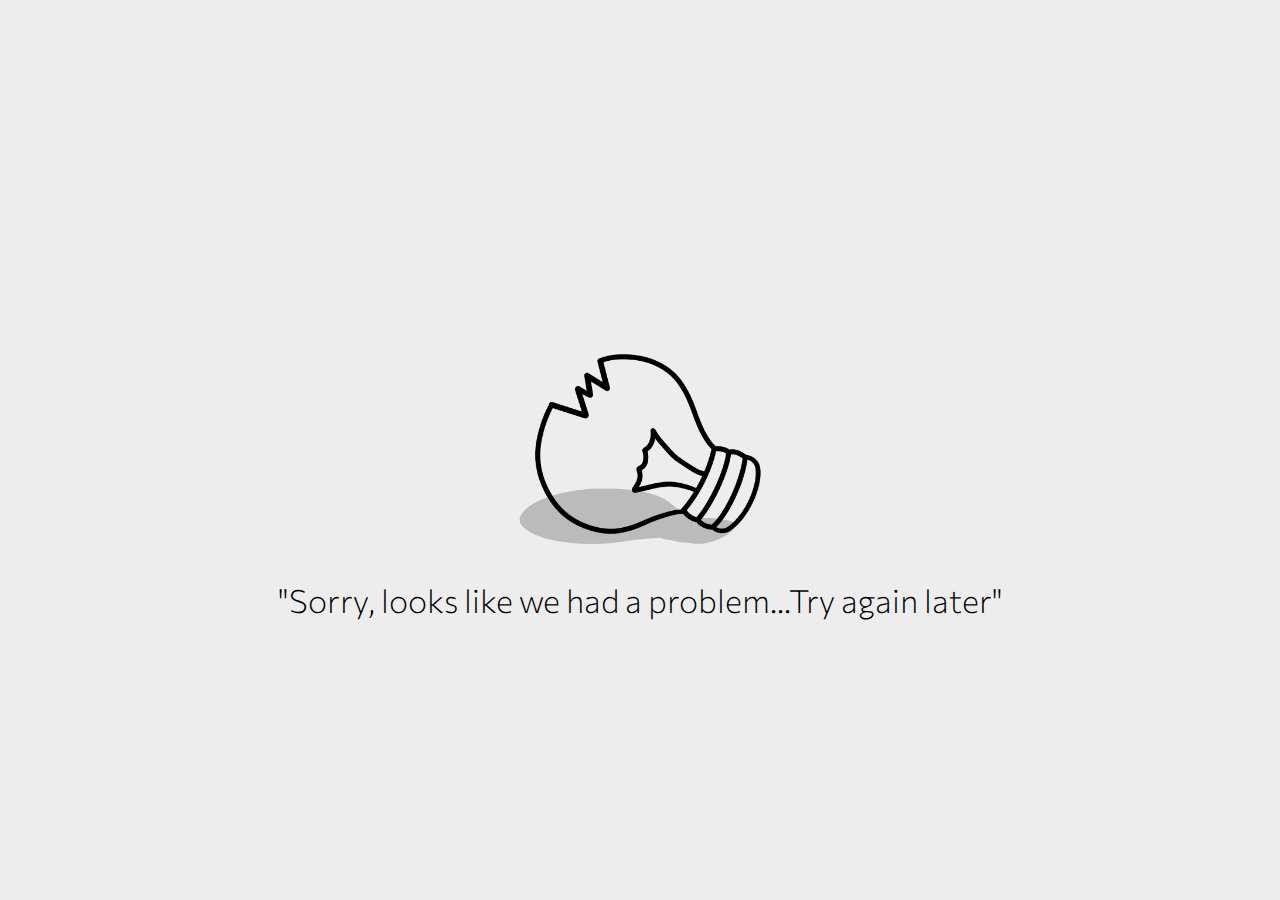
==== commit 64b3fdc6: "tmr" ====
--- a/index.html
+++ b/index.html
@@ -10,7 +10,7 @@
     <link rel="stylesheet" href="https://cdn.jsdelivr.net/npm/bootstrap-icons@1.11.3/font/bootstrap-icons.min.css">
     <link rel="stylesheet" href="/charts.min.css">
 
-    <script type="module" crossorigin src="/assets/index-lQNWohNI.js"></script>
+    <script type="module" crossorigin src="/assets/index-DlAIQd-r.js"></script>
     <link rel="stylesheet" crossorigin href="/assets/index-Amaz5pj3.css">
   </head>
   <body>
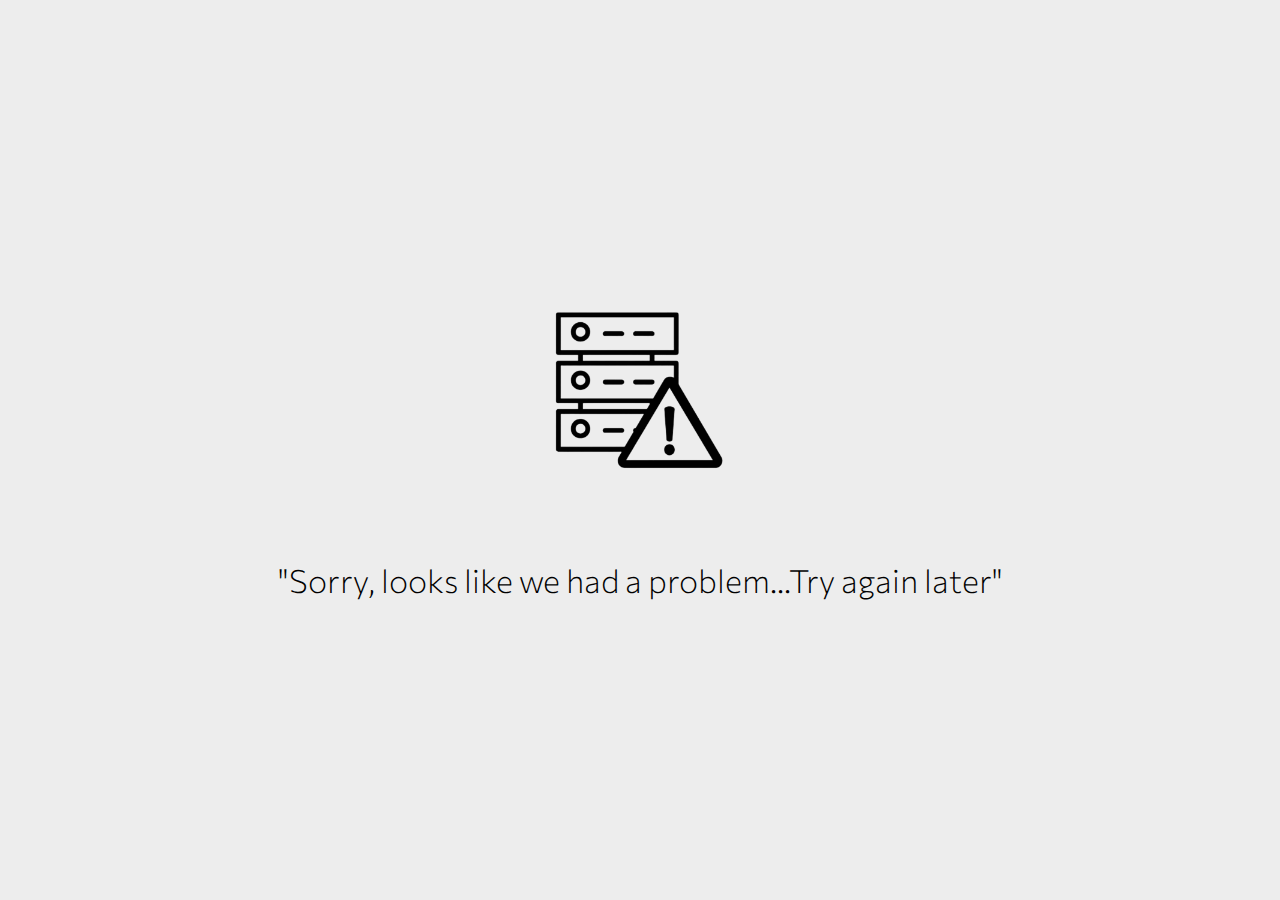
==== commit fc833e7e: "v1.1.0" ====
--- a/index.html
+++ b/index.html
@@ -8,10 +8,9 @@
 
     <!-- CSS -->
     <link rel="stylesheet" href="https://cdn.jsdelivr.net/npm/bootstrap-icons@1.11.3/font/bootstrap-icons.min.css">
-    <link rel="stylesheet" href="/charts.min.css">
 
-    <script type="module" crossorigin src="/assets/index-DlAIQd-r.js"></script>
-    <link rel="stylesheet" crossorigin href="/assets/index-Amaz5pj3.css">
+    <script type="module" crossorigin src="/assets/index-BSHzi0XB.js"></script>
+    <link rel="stylesheet" crossorigin href="/assets/index-CgRAuE2R.css">
   </head>
   <body>
     <div id="root"></div>
--- a/assets/index-CgRAuE2R.css
+++ b/assets/index-CgRAuE2R.css
@@ -0,0 +1 @@
+@import"https://fonts.googleapis.com/css2?family=Commissioner:wght@100..900&display=swap";:root{--accent-color: #261973;--error-color: #f07575}*{padding:0;margin:0;box-sizing:border-box;font-family:Commissioner,sans-serif;font-optical-sizing:auto;font-weight:200;font-style:normal;font-variation-settings:"slnt" 0,"FLAR" 0,"VOLM" 0}html,body{min-height:100vh;height:100%}div#root{min-height:100vh;height:100%;background-color:#ededed}@keyframes ldio-rurz9ansjwk{0%{transform:translate(12px,80px) scale(0)}25%{transform:translate(12px,80px) scale(0)}50%{transform:translate(12px,80px) scale(1)}75%{transform:translate(80px,80px) scale(1)}to{transform:translate(128px,80px) scale(1)}}@keyframes ldio-rurz9ansjwk-r{0%{transform:translate(128px,80px) scale(1)}to{transform:translate(128px,80px) scale(0)}}@keyframes ldio-rurz9ansjwk-c{0%{background:#17077b}25%{background:#17077b}50%{background:#17077b}75%{background:#17077b}to{background:#17077b}}.ldio-rurz9ansjwk div{position:absolute;width:33px;height:33px;border-radius:50%;transform:translate(80px,80px) scale(1);background:#17077b;animation:ldio-rurz9ansjwk 1.1764705882352942s infinite cubic-bezier(0,.5,.5,1)}.ldio-rurz9ansjwk div:nth-child(1){background:#17077b;transform:translate(128px,80px) scale(1);animation:ldio-rurz9ansjwk-r .29411764705882354s infinite cubic-bezier(0,.5,.5,1),ldio-rurz9ansjwk-c 1.1764705882352942s infinite step-start}.ldio-rurz9ansjwk div:nth-child(2){animation-delay:-.29411764705882354s;background:#17077b}.ldio-rurz9ansjwk div:nth-child(3){animation-delay:-.5882352941176471s;background:#17077b}.ldio-rurz9ansjwk div:nth-child(4){animation-delay:-.8823529411764706s;background:#17077b}.ldio-rurz9ansjwk div:nth-child(5){animation-delay:-1.1764705882352942s;background:#17077b}.loadingio-spinner-ellipsis-yzaezf3dcml{width:170px;height:170px;display:inline-block;overflow:hidden;background:none}.ldio-rurz9ansjwk{width:100%;height:100%;position:relative;transform:translateZ(0) scale(1);backface-visibility:hidden;transform-origin:0 0}.ldio-rurz9ansjwk div{box-sizing:content-box}section#loader-section.centered{height:100%;width:100%;display:grid;place-items:center;grid-row:1 / 3;grid-column:1 / 3}section#login{padding:20px;display:flex;flex-direction:column;justify-content:center;gap:40px;height:calc(100% - 40px)}section#login>div{display:flex;flex-direction:column;align-items:center;gap:20px}section#login div.logo img{width:250px}section#login div.logo p{text-align:center;color:var(--accent-color)}section#login form{display:flex;flex-direction:column;gap:20px}section#login form button.default img{width:40px}section#login form button.default:disabled{padding:0}@media screen and (min-width: 800px){section#login{max-width:400px;margin:auto}}div.input{border:1px solid var(--accent-color);border-radius:10px;width:100%;display:flex;align-items:center;gap:10px;padding:0 15px;position:relative}div.input:has(input:disabled),div.input:has(select:disabled){opacity:.6}div.input input,div.input select{outline:none;border:none;background-color:transparent;padding:15px 0;flex:1 1 auto}div.input:not(:has(select)):after{content:"";position:absolute;top:0;left:0;display:block;width:100%;height:100%}div.input.text,div.input.date,div.input.select{position:relative}div.input.text span.label,div.input.date span.label,div.input.select span.label{position:absolute;top:-15px;left:10px;background-color:#fff;padding:5px 10px}div.input.password button.icon{z-index:1500}@media screen and (min-width: 1000px){div.input{padding:0 10px}div.input input,div.input select{padding:10px 0}}button.btn{outline:none;border:none;background-color:transparent;cursor:pointer;transition:transform 80ms ease-in-out}button.btn:disabled{opacity:.6}button.btn:not(:disable):hover{transform:scale(1.03)}button.btn:not(:disable):active{transform:scale(1)}button.btn.icon{height:30px;width:30px;border-radius:50%}button.btn.icon i.bi{font-size:1rem}button.btn.default{border-radius:10px;width:100%;padding:10px;background-color:var(--accent-color);color:#fff}section#dashboard{height:100%;width:100%;padding:15px;display:flex;flex-direction:column;gap:20px}section#dashboard>div:not(#header){border-radius:13px;height:100%;overflow:auto}@media screen and (min-width: 600px){section#dashboard{display:grid;grid-template-columns:240px 1fr;grid-template-rows:80px 1fr;gap:20px}section#dashboard section{grid-column:2 / 3;grid-row:2 / 3}}@media screen and (min-width: 1000px){section#dashboard{max-width:1500px;margin:auto}}@media screen and (min-width: 2000px){section#dahsboard{max-height:1200px}}div#header{background-color:#fff;border-radius:13px;padding:15px;display:flex;align-items:center;justify-content:space-between;grid-column:1 / 3}div#header button.desktop,div#header img.icon{display:none}div#header button.icon{height:40px;width:40px}div#header button.icon i.bi{font-size:25px}div#header button.mobile{color:var(--accent-color)}div#header button.arlet-logo{max-width:90px;border:none;outline:none;background-color:transparent;cursor:pointer}div#header button.arlet-logo img{width:100%}@media screen and (min-width: 600px){div#header{padding:10px 20px;grid-column:2 / 3;grid-row:1 / 2;max-width:100%}div#header img.icon{display:block;max-width:50px}div#header button.icon:has(i.bi-list){display:none}}@media screen and (min-width: 800px){div#header button.icon{display:none}div#header button.desktop{display:flex;width:fit-content;gap:10px}}nav#page{grid-row:1 / 3;position:fixed;top:100%;left:0;height:100%;width:100%;display:flex;flex-direction:column;transition:top .2s ease-in-out;z-index:10000;background-color:#ededed}nav#page>div{padding:15px}nav#page div.body{height:100%;background-color:#261973;color:#fff;border-radius:13px 13px 0 0;position:relative;overflow:hidden}nav#page>div.header{display:flex;align-items:center;justify-content:space-between}nav#page>div.header img.logo{width:100px}nav#page.show{top:0}nav#page div.body a.nav-item{padding:20px 15px;display:flex;align-items:center;gap:20px;font-size:18px;border-radius:8px;color:#fff;text-decoration:none}nav#page div.body a.nav-item.active{background-color:#fff2}nav#page div.body a.nav-item:hover:not(.active){outline:1px solid #fff}nav#page div.body a.nav-item span.spacer{flex:1 1 auto}nav#page div.body>div{position:absolute;top:0;left:0;padding:15px;height:100%;width:100%;overflow:auto;transition:left .2s ease-in-out}nav#page div.body>div div.nav-header{display:flex;align-items:center;gap:0 20px;padding:15px}nav#page div.body>div div.nav-header button.icon{color:#fff}nav#page div.body>div div.nav-header h2{font-weight:600;font-size:1.2rem}@media screen and (min-width: 600px){nav#page{position:unset;grid-column:1 / 2;grid-row:1 / 3}nav#page>div.header{display:none}nav#page div.body{border-radius:13px}nav#page div.body a.nav-item{gap:0 10px}nav#page div.body a.nav-item span{font-size:1rem}}section#error{grid-row:1 / 3;height:calc(100% - 40px);display:flex;flex-direction:column;justify-content:center;align-items:center;padding:20px}section#error img{width:100%;max-width:200px}section#error h1{margin:20px 0}section#error p{color:#e42222;font-weight:500}section#error h1,section#error p{text-align:center}section#error details{text-align:center}section#error details summary{cursor:pointer}@media screen and (min-width: 600px){section#error{grid-column:1 / 3}section#error img{max-width:300px}}div#welcome{display:flex;flex-direction:column;align-items:center;justify-content:center;gap:40px 0;background-color:transparent!important;height:100%}div#welcome p{text-align:center}div#resume{display:flex;flex-direction:column;gap:20px}div#resume>div{background-color:#fff;padding:20px;border-radius:13px}@keyframes loading-animation{0%{background-color:#777}to{background-color:#aaa}}div#resume.loading>div{position:relative;overflow:hidden}div#resume.loading>div:after{content:"";position:absolute;top:0;left:0;display:block;height:100%;width:100%;background-color:#777;z-index:100;animation:loading-animation 1s ease-in-out alternate infinite}@media screen and (min-width: 1000px){div#resume{display:grid;grid-template-columns:repeat(2,1fr);grid-template-rows:repeat(2,min-content)}}div#resume div.info div.state-item{border:1px solid #000;border-radius:10px;padding:15px;min-width:170px}div#resume div.info div.state-item p{font-weight:500}div#resume div.info div.state-item p.title{opacity:.5;font-size:14px;margin-bottom:2px}div#resume div.info div.state-item p.data{font-size:22px}div#resume div.info{display:flex;flex-direction:column;gap:20px}div#resume div.info>h2{text-transform:capitalize;font-weight:400}div#resume div.info div.states{display:grid;grid-template-columns:repeat(3,auto);gap:20px;max-width:calc(100vw - 60px);overflow-x:auto}@media screen and (min-width: 1000px){div#resume div.info{grid-column:1 / 3;grid-row:1 / 2}}div.date-selector{display:flex;flex-direction:column;gap:20px}div.date-selector button.today-date{display:flex;align-items:center;justify-content:center;gap:10px;font-size:1rem}div.date-selector button.today-date.not-today{opacity:.2}div.date-selector div.input input{font-size:1rem}@media screen and (min-width: 800px){div.date-selector{display:grid;grid-template-columns:repeat(2,auto);grid-template-rows:repeat(2,auto)}div.date-selector button.today-date{grid-row:1 / 2;grid-column:1 / 3}div.date-selector div.input.date#from{grid-row:2 / 3;grid-column:1 / 2}div.date-selector div.input.date#to{grid-row:2 / 3;grid-column:2 / 3}}@media screen and (min-width: 1000px){div.date-selector{display:flex;flex-direction:row}}div#resume div.graph-linear>div:not(:last-child){margin-bottom:20px}div#resume div.graph-linear div.info-text{display:flex;flex-direction:column;gap:10px}div#resume div.graph-linear div.info-text span:first-child{font-weight:500}@media screen and (min-width: 600px){div#resume div.graph-linear div.info-text{align-items:center;justify-content:space-between;flex-direction:row;gap:unset}}@media screen and (min-width: 1000px){div#resume div.graph-linear{grid-column:1 / 2;grid-row:2 / 3}}div#resume div.graph-pie h2.title{font-weight:600;text-align:center;margin-bottom:20px}@media screen and (min-width: 1000px){div#resume div.graph-pie{grid-column:2 / 3}}section#select-a-page{height:100%;display:flex;align-items:center;flex-direction:column;justify-content:center}section#select-a-page h1{font-size:1.2rem;margin:30px 0}div.reports-resume{display:flex;flex-direction:column;gap:20px}div.reports-resume div.header{display:flex;flex-direction:column;gap:20px;background-color:#fff;padding:20px;border-radius:13px}@media screen and (min-width: 1400px){div.reports-resume div.header{flex-direction:row;align-items:center;justify-content:space-between}div.reports-resume div.header button.today-date{width:145px}div.reports-resume div.header div.additional-filters{flex-basis:200px}}div.exports{display:flex;flex-direction:column;gap:20px;--excel-color: #177B07;--pdf-color: #FF3131}div.exports button.export-btn{display:flex;align-items:center;justify-content:center;gap:10px;font-size:1rem}div.exports button.export-btn i.bi{font-size:1.5rem}div.exports button.export-excel{background-color:transparent;border:1px solid var(--excel-color);color:var(--excel-color)}div.exports button.export-pdf{background-color:transparent;border:1px solid var(--pdf-color);color:var(--pdf-color)}@media screen and (min-width: 800px){div.exports{flex-direction:row}div.exports button{width:unset!important}}div[class^=reports]>footer{display:flex;flex-direction:column;align-items:center;gap:10px 0}@media screen and (min-width: 800px){div[class^=reports]>footer{margin:20px 0}}div.tab-manager{background-color:transparent!important;padding:0!important;display:flex;flex-direction:column;gap:20px}div.tab-manager div.tabs{display:flex;align-items:center;gap:20px;max-width:100%;overflow:auto}div.tab-manager div.tabs button.tab-btn{flex-shrink:0;font-size:1rem;width:fit-content;padding:10px 25px}div.tab-manager div.tabs button.tab-btn:not(.current){background-color:#fff;color:#000}div.tab-manager div.current-tab{background-color:#fff;padding:20px;border-radius:13px}div.tab-item div.title{display:flex;flex-direction:column;gap:20px}section#dashboard div.settings>div:not(.subpages){background-color:transparent;padding:0;border-radius:0}section#dashboard div.settings>div:not(.subpages)>div:not(.modal){background-color:#fff;padding:15px;border-radius:13px;margin:20px 0}div.settings div.btns{display:flex;flex-direction:column;gap:20px}div.settings div.btns button{display:flex;align-items:center;justify-content:center;gap:10px}div.settings div.section{display:flex;flex-direction:column;gap:20px}div.settings div.section p.title{font-size:1.5rem;font-weight:500}div.settings div.section div.items{display:flex;align-items:center;flex-wrap:wrap;gap:20px}div.settings div.section div.items:has(a.list){flex-direction:column;align-items:flex-start;gap:10px}div.settings div.section a.item{color:#000;text-decoration:none;font-size:1rem}div.settings div.section a.item.icon{display:flex;flex-direction:column;align-items:center;justify-content:center;gap:10px;font-size:1.5rem;height:130px;width:150px;padding:20px;border:1px solid #000;border-radius:7px}div.settings div.section a.item.list{display:flex;align-items:center;gap:10px;padding:10px;width:100%;border-radius:5px}div.settings div.section a.item.list:hover{background-color:#0001}section#dashboard div.settings .back{background-color:#fff;padding:15px;border-radius:13px;width:fit-content;color:#000;text-decoration:none;display:block}section#dashboard div.settings .back i.bi{margin-right:10px}section#dashboard div.settings div.users button.new-user{display:flex;align-items:center;justify-content:center;gap:10px;background-color:#fff;border:1px var(--accent-color) solid;color:var(--accent-color);font-size:1rem}section#dashboard div.settings div.users div.info{display:flex;flex-direction:column;justify-content:center;gap:20px}section#dashboard div.settings div.users div.info>div{padding:0}section#dashboard div.settings div.users div.info>div p{font-weight:300;color:var(--accent-color)}section#dashboard div.settings div.users div.info>div p.text{opacity:.8}section#dashboard div.settings div.users div.tab-manager div.current-tab{padding:0;background-color:transparent}div.table-container{max-width:100%;overflow:auto;scrollbar-width:thin;border-radius:13px;background-color:#fff}div.table-container:has(~div){border-radius:13px 13px 0 0}div.table-container~div{border-bottom-left-radius:13px;border-bottom-right-radius:13px}div.table-container table{border-spacing:0;width:max-content}div.table-container table thead{background-color:#17077b;color:#fff;position:sticky;top:0}div.table-container table thead th,div.table-container table tbody td{text-align:center;padding:10px 20px}div.table-container table thead th{font-weight:500}div.table-container table thead th button.icon{color:#fff}div.table-container table tbody tr:nth-child(2n){background-color:#f5f5f5}div.table-container~div.loading{position:relative;background-color:#fff;display:grid;place-items:center}div.table-container~div.loading img{width:50px}div.table-container~div.selector{position:relative;background-color:var(--accent-color);display:flex;align-items:center;justify-content:space-between;gap:20px;border-bottom-left-radius:13px;border-bottom-right-radius:13px;padding:10px 20px}div.table-container~div.selector span.spacer{flex:1 1 auto}div.table-container~div.selector>*{color:#fff}div.table-container~div.selector span{font-size:1rem}div.table-container~div.selector div.actions{position:absolute;top:calc(100% + 20px);left:0;width:100%;background-color:#fff;border-radius:13px;display:flex;flex-direction:column;gap:10px}div.table-container~div.selector div.actions button{background-color:transparent;color:var(--accent-color);display:flex;align-items:center;justify-content:center;gap:10px}@media screen and (min-width:800px){div.table-paginator{grid-column:2 / 3;grid-row:1 / 3;justify-content:end}div.table-paginator div.goto-view{right:0}div.table-container table{width:100%}}@media screen and (min-width: 1200px){div.table-container{max-height:unset}}section#dashboard div.settings div.users div.active{border-radius:13px}div.modal{background-color:#000d;position:fixed;left:0;top:0;height:100%;width:100%;z-index:11000;padding:15px;border-radius:0;animation:showup .2s ease-in-out forwards;display:grid;place-items:center}@keyframes showup{0%{opacity:0}to{opacity:1}}div.modal div.inner{background-color:#fff;padding:20px;border-radius:13px;min-width:150px;opacity:0;animation:showup .2s ease-in-out forwards .15s;max-height:700px;overflow-y:auto}section#dashboard div.settings div.users div.modal div.inner{max-height:85vh;width:90vw;overflow:auto}section#dashboard div.settings div.users div.modal div.inner p.title{font-size:2rem;font-weight:400}section#dashboard div.settings div.users div.modal div.inner form div.input:not(:last-child){margin-bottom:30px}section#dashboard div.settings div.users div.modal div.inner form div.action{display:flex;flex-direction:column;gap:10px}section#dashboard div.settings div.users div.modal div.inner form div.action p.keep-adding{cursor:pointer;display:flex;align-items:center}section#dashboard div.settings div.users div.modal div.inner form div.action p.keep-adding,section#dashboard div.settings div.users div.modal div.inner form div.action p.keep-adding button.icon{color:var(--accent-color)}section#dashboard div.settings div.users div.modal div.inner form div.action button.cancel{background-color:#fff;color:var(--accent-color);border:1px solid var(--accent-color)}div.pfp-image{margin:30px 0}div.pfp-image input.manager{display:none}div.pfp-image p.error{color:var(--error-color);text-align:center;margin-bottom:20px}div.pfp-image div.viewer{margin:0 auto 10px;display:grid;place-items:center;position:relative;height:200px;width:200px;border-radius:50%;border:1px solid #0004;overflow:hidden}div.pfp-image div.viewer img{width:100%}div.pfp-image div.viewer div.positioner{position:absolute;display:grid;place-items:center}div.pfp-image div.viewer div.positioner img{pointer-events:none}div.pfp-image button.add-image{background-color:var(--accent-color);color:#fff}div.pfp-image div.actions{display:flex;flex-direction:column;gap:10px}div.pfp-image div.actions div.zoom{display:flex;align-items:center;justify-content:space-between}div.pfp-image div.actions div.zoom button{height:35px;width:35px}div.pfp-image div.actions div.zoom button i.bi{font-size:1.5rem}div.pfp-image div.actions button.save{background-color:#fff;border:1px solid var(--accent-color);color:var(--accent-color)}@media screen and (min-width: 600px){div.pfp-image{display:flex;align-items:center;justify-content:space-evenly}div.pfp-image div.viewer{margin:0}div.pfp-image div.actions{display:grid;grid-template-columns:repeat(2,auto)}div.pfp-image div.actions div.zoom{grid-column:1 / 3}}
